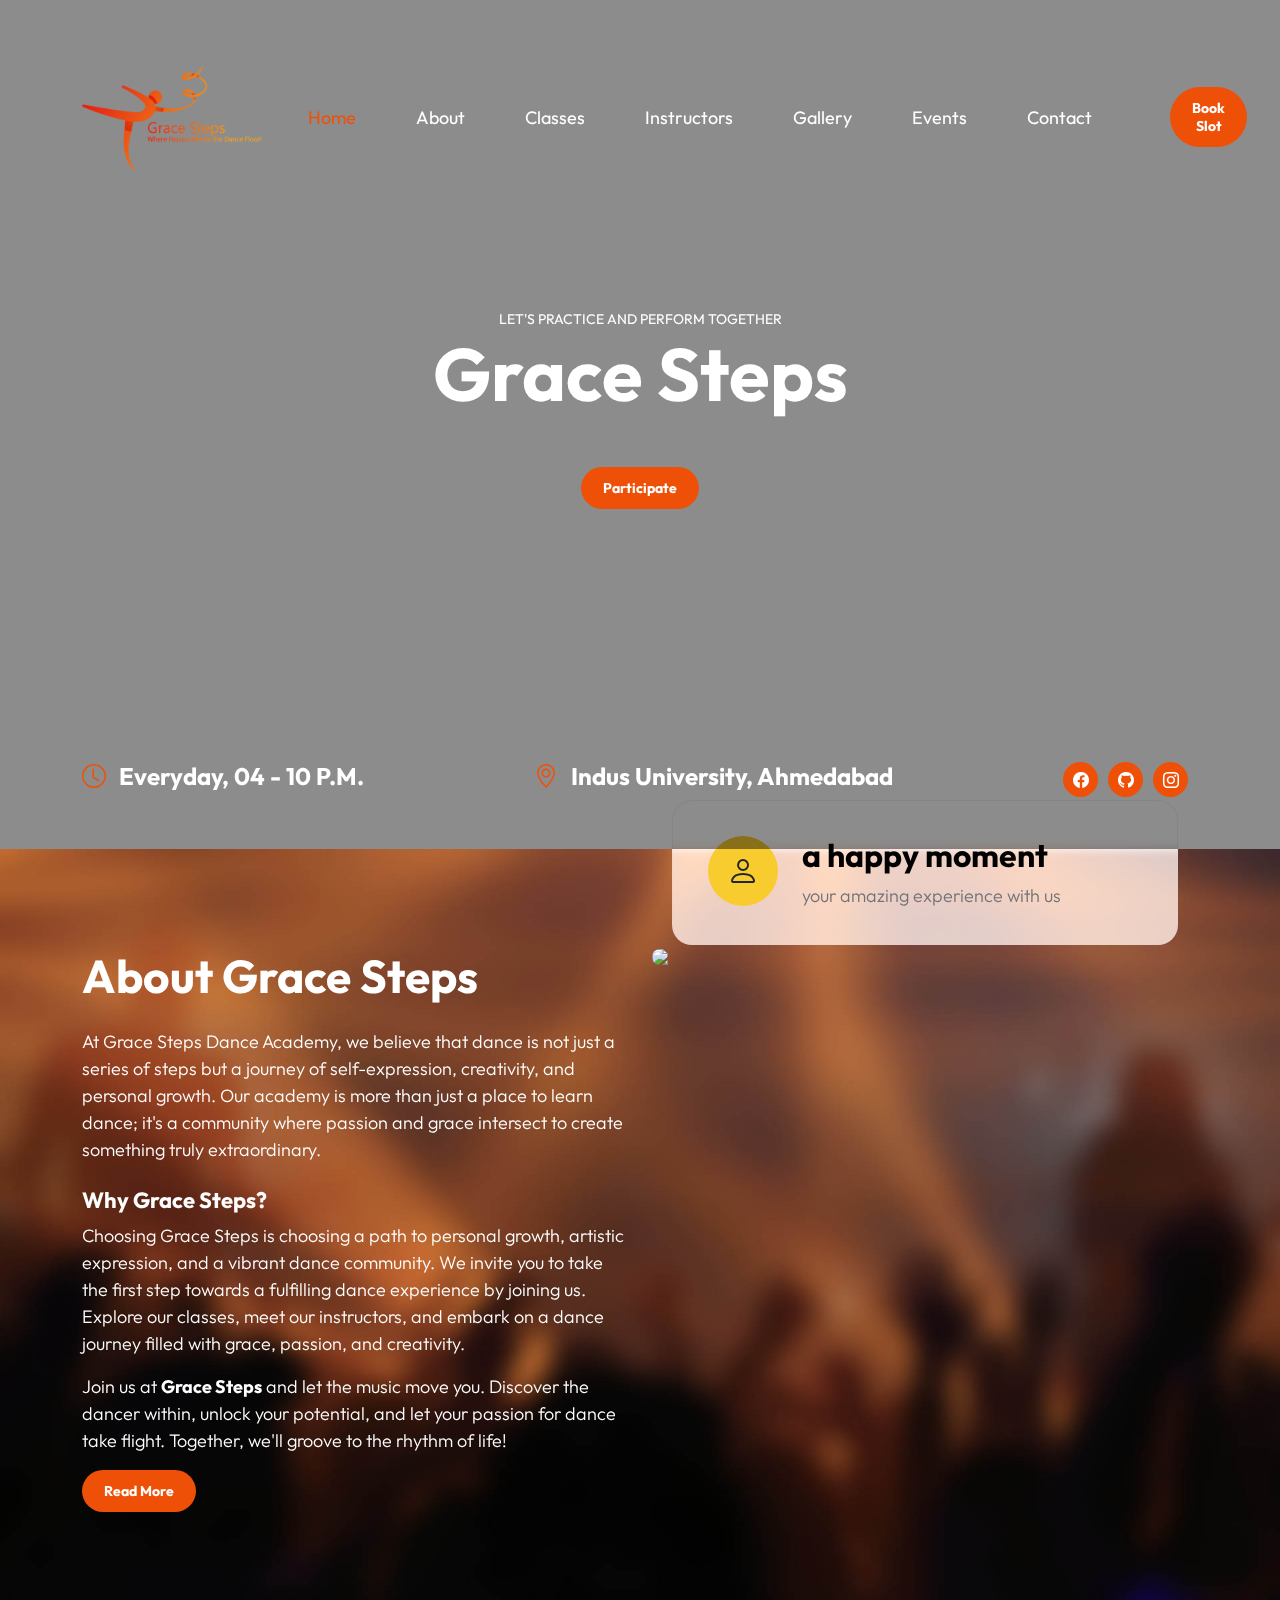
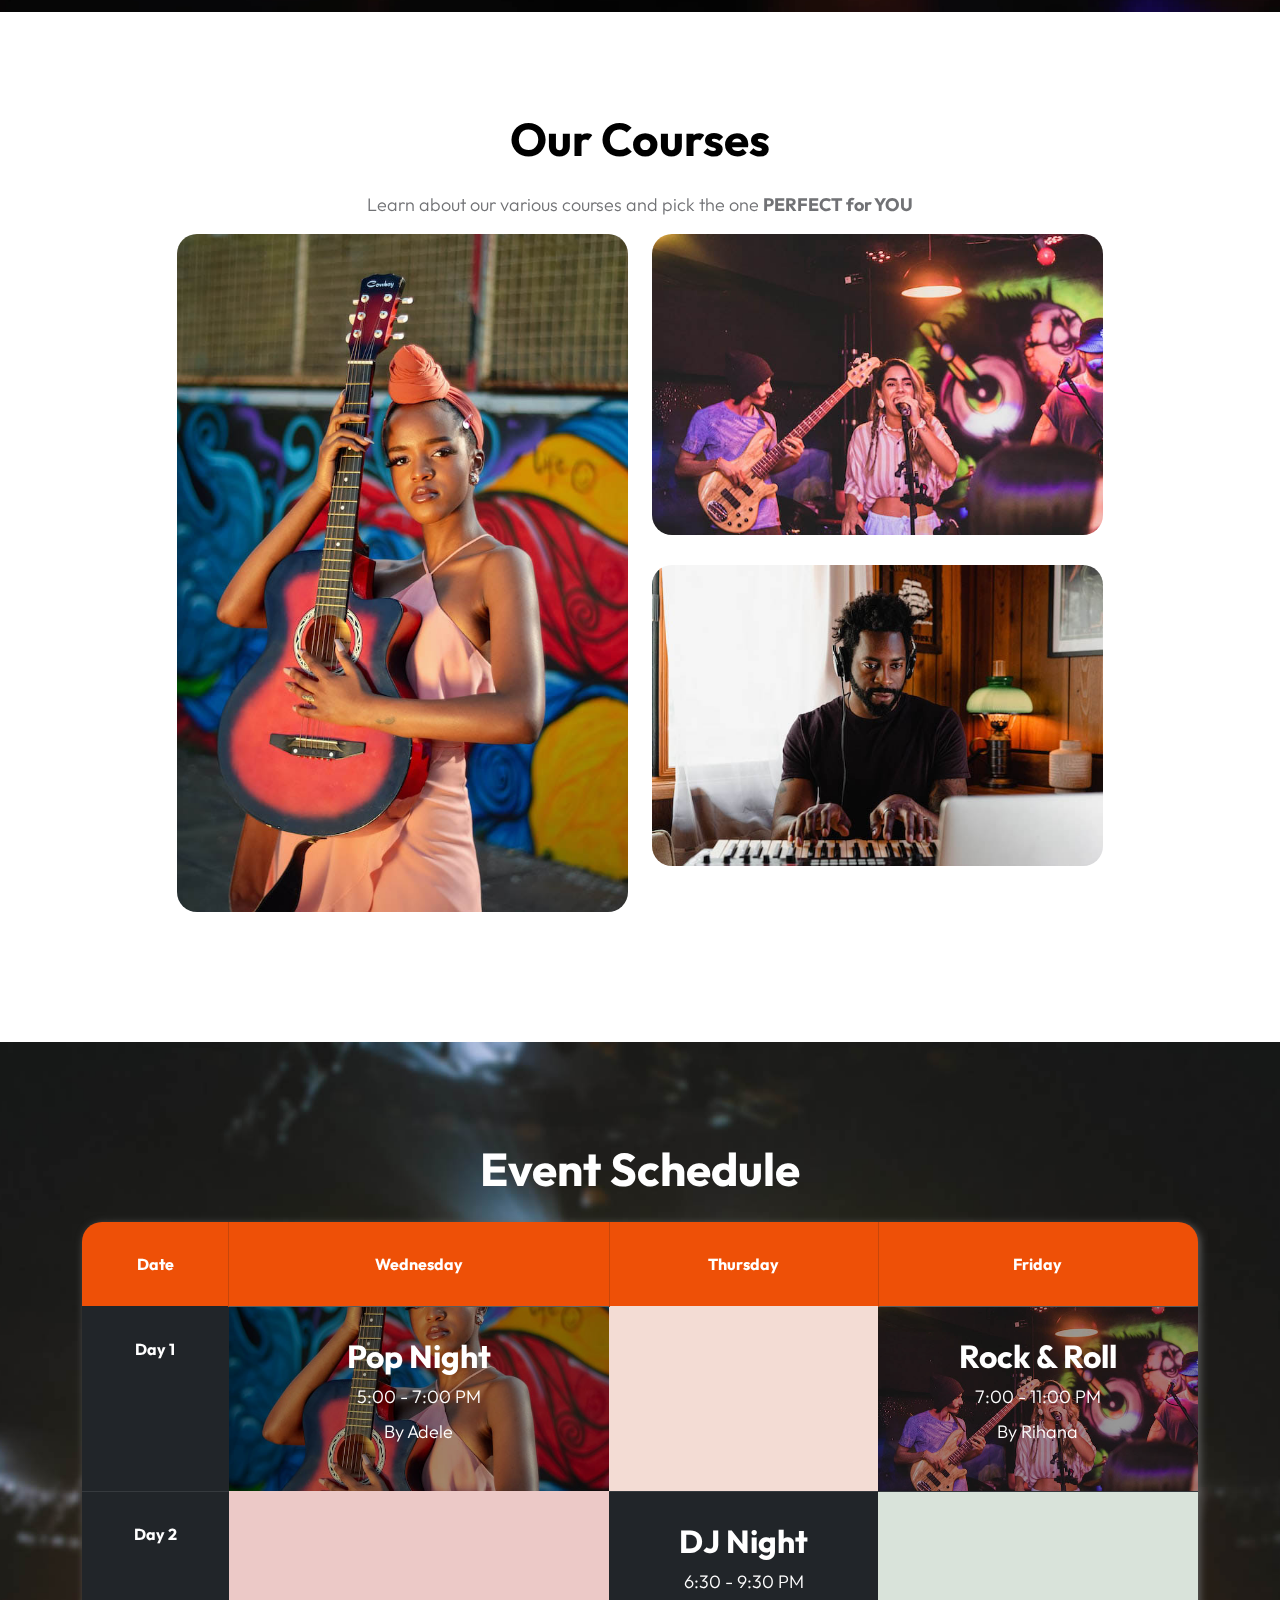
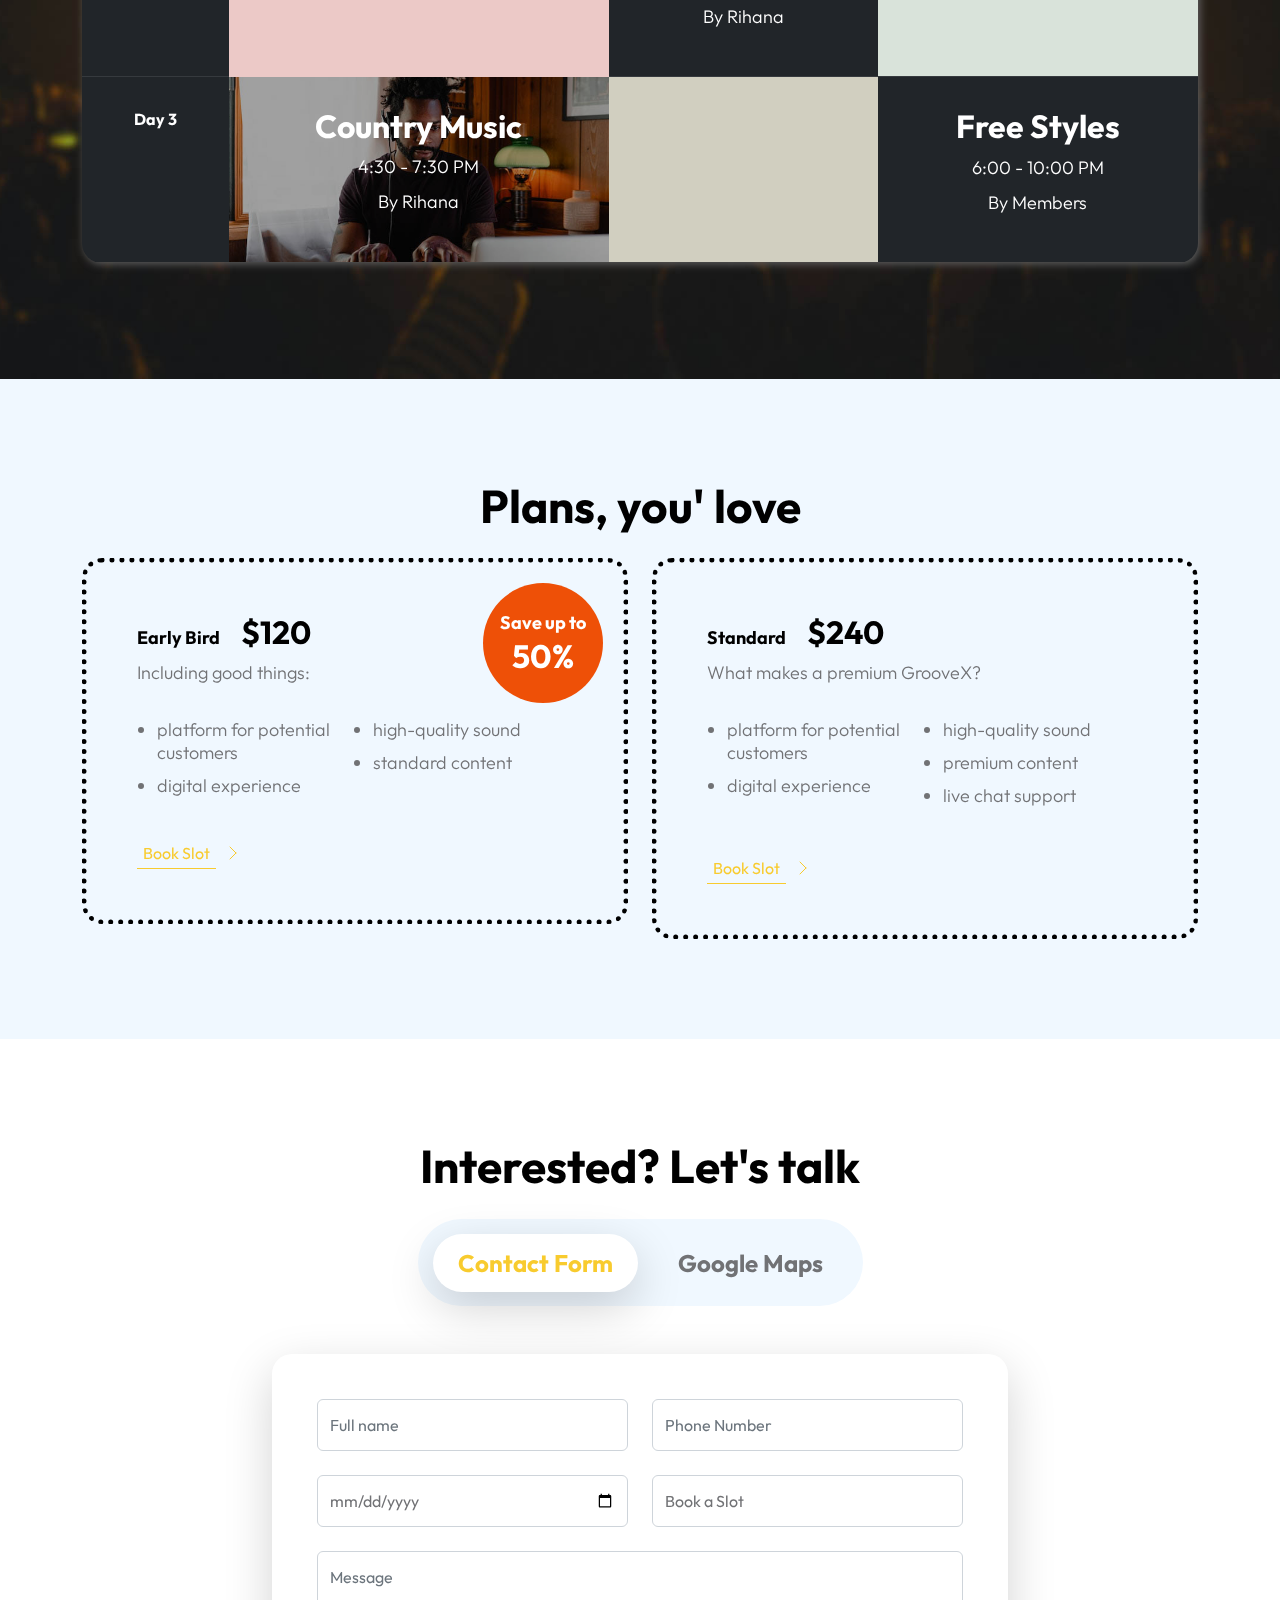
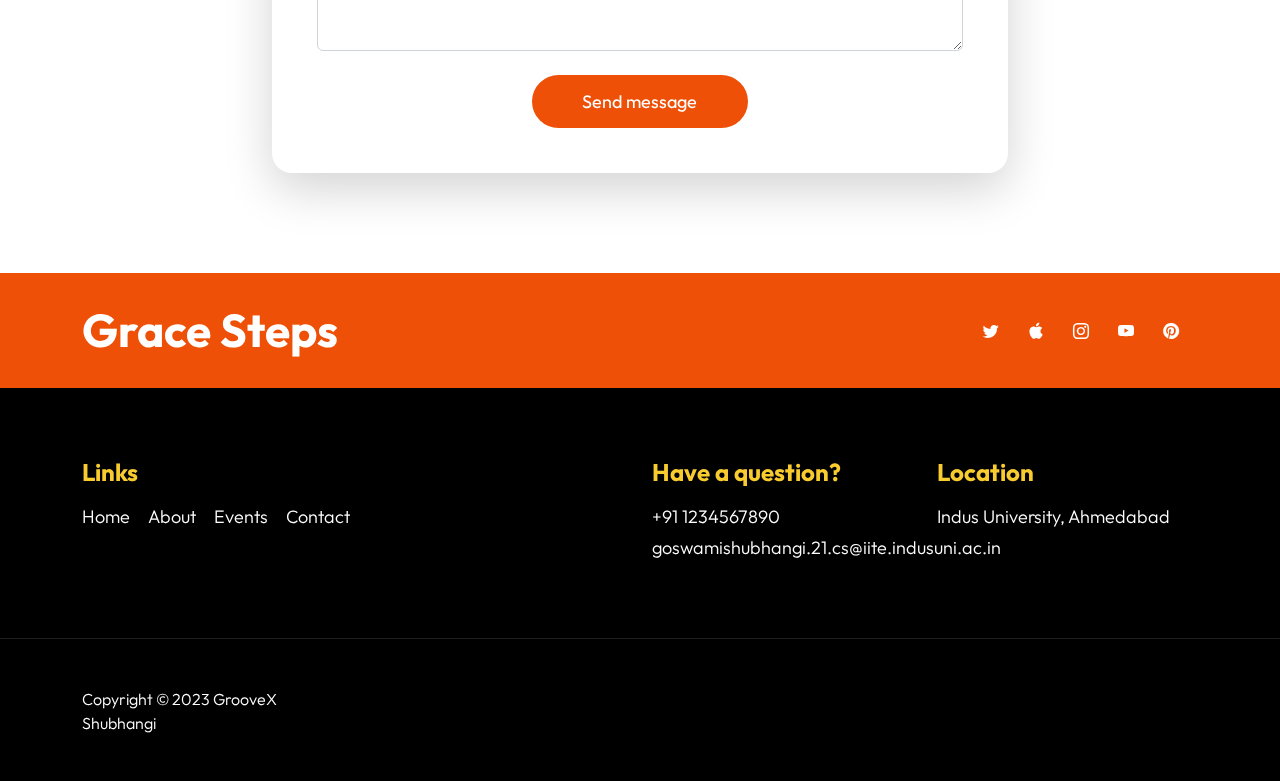
==== projects/dance/index.html @ 17f26731 "added pages" ====
<!DOCTYPE html>
<html lang="en">
  <head>
    <meta charset="utf-8" />
    <meta name="viewport" content="width=device-width, initial-scale=1" />
    <meta name="description" content="" />
    <meta name="author" content="" />

    <!-- Favicon -->
    <link href="images/favicon.ico" rel="icon">


    <title>Grace Steps</title>

    <!-- CSS FILES -->
    <link rel="preconnect" href="https://fonts.googleapis.com" />
    <link rel="preconnect" href="https://fonts.gstatic.com" crossorigin />
    <link
      href="https://fonts.googleapis.com/css2?family=Outfit:wght@100;200;400;700&display=swap"
      rel="stylesheet"/>
    <link href="css/bootstrap.min.css" rel="stylesheet" />
    <link href="css/bootstrap-icons.css" rel="stylesheet" />
    <link href="css/GraceSteps.css" rel="stylesheet" />
    <link href="css/GraceSteps-responsive.css" rel="stylesheet" />
    <link href="css/GraceSteps-animate.css" rel="stylesheet" />
  </head>

  <body>
    <main>
      <nav class="navbar navbar-expand-lg">
        <div class="container">
          <a class="navbar-brand" href="index.html">
            <img src="images/logo.png" width="180px" ="Logo" /></a>
          <a href="ticket.html" class="btn custom-btn d-lg-none ms-auto me-4">Book Slot</a>

          <button
            class="navbar-toggler"
            type="button"
            data-bs-toggle="collapse"
            data-bs-target="#navbarNav"
            aria-controls="navbarNav"
            aria-expanded="false"
            aria-label="Toggle navigation">
            <span class="navbar-toggler-icon"></span>
          </button>

          <div class="collapse navbar-collapse" id="navbarNav">
            <ul class="navbar-nav align-items-lg-center ms-auto me-lg-5">
              <li class="nav-item">
                <a class="nav-link click-scroll" href="index.html">Home</a>
              </li>

              <li class="nav-item">
                <a class="nav-link click-scroll" href="about.html">About</a>
              </li>

              <li class="nav-item">
                <a class="nav-link click-scroll" href="#section_3">Classes</a>
              </li>

              <li class="nav-item">
                <a class="nav-link click-scroll" href="#section_4">Instructors</a>
              </li>

              <li class="nav-item">
                <a class="nav-link click-scroll" href="#section_5">Gallery</a>
              </li>

              <li class="nav-item">
                <a class="nav-link click-scroll" href="#section_6">Events</a>
              </li>

              <li class="nav-item">
                <a class="nav-link click-scroll" href="#section_7">Contact</a>
              </li>
            </ul>

            <a href="ticket.html" class="btn custom-btn d-lg-block d-none">Book Slot</a>
          </div>
        </div>
      </nav>

      <section class="hero-section" id="section_1">
        <div class="section-overlay"></div>

        <div class="container d-flex justify-content-center align-items-center">
          <div class="row">
            <div class="col-12 mt-auto mb-5 text-center">
              <small>Let's Practice and Perform Together</small>
              <h1 class="text-white mb-5">Grace Steps</h1>
              <a class="btn custom-btn smoothscroll" href="#section_2">Participate</a>
            </div>

            <div
              class="col-lg-12 col-12 mt-auto d-flex flex-column flex-lg-row text-center">
              <div class="date-wrap">
                <h5 class="text-white">
                  <i class="custom-icon bi-clock me-2"></i>
                  Everyday, 04 - 10 P.M.
                </h5>
              </div>

              <div class="location-wrap mx-auto py-3 py-lg-0">
                <h5 class="text-white">
                  <i class="custom-icon bi-geo-alt me-2"></i>
                  Indus University, Ahmedabad
                </h5>
              </div>

              <!--<div class="social-share">
                <ul class="social-icon d-flex align-items-center justify-content-center">
                  <span class="text-white me-3">Share:</span>-->

                  <li class="social-icon-item">
                    <a href="#" class="social-icon-link">
                      <span class="bi-facebook"></span>
                    </a>
                  </li>

                  <li class="social-icon-item">
                    <a href="#" class="social-icon-link">
                      <span class="bi-github"></span>
                    </a>
                  </li>

                  <li class="social-icon-item">
                    <a href="#" class="social-icon-link">
                      <span class="bi-instagram"></span>
                    </a>
                  </li>
                </ul>
              </div>
            </div>
          </div>
        </div>
        class="video-wrap">
          <video autoplay="" loop="" muted="" class="custom-video" poster="">
            <source src="video/grace_steps.mp4" type="video/mp4" />Your browser does not support the video tag.
          </video>
        </div>
      </section>

      <section class="about-section section-padding" id="section_2">
        <div class="container">
          <div class="row">
            <div class="col-lg-6 col-12 mb-4 mb-lg-0 d-flex align-items-center">
              <div class="services-info">
                <h2 class="text-white mb-4">About Grace Steps</h2>

                <p class="text-white">
                  At Grace Steps Dance Academy, we believe that dance 
                  is not just a series of steps but a journey of 
                  self-expression, creativity, and personal growth. 
                  Our academy is more than just a place to learn dance; 
                  it's a community where passion and grace intersect to 
                  create something truly extraordinary.
                </p>

                <h6 class="text-white mt-4">Why Grace Steps?</h6>

                <p class="text-white">
                  Choosing Grace Steps is choosing a path to personal growth, 
                  artistic expression, and a vibrant dance community. We 
                  invite you to take the first step towards a fulfilling 
                  dance experience by joining us. Explore our classes, meet 
                  our instructors, and embark on a dance journey filled with 
                  grace, passion, and creativity.
                </p>
                <p class="text-white">
                  Join us at <b>Grace Steps</b> and let the music move you. Discover the
                  dancer within, unlock your potential, and let your passion for
                  dance take flight. Together, we'll groove to the rhythm of
                  life! 
                </p>
                <a class="btn custom-btn smoothscroll" href="about.html">Read More</a>
              </div>
            </div>
            <div class="col-lg-6 col-12">
              <div class="about-text-wrap">
                <img
                  src="images/about_us.jpg"
                  class="about-image img-fluid"/>

                <div class="about-text-info d-flex">
                  <div class="d-flex">
                    <i class="about-text-icon bi-person"></i>
                  </div>

                  <div class="ms-4">
                    <h3>a happy moment</h3>

                    <p class="mb-0">your amazing experience with us</p>
                  </div>
                </div>
              </div>
            </div>
          </div>
        </div>
      </section>
  
      <section class="artists-section section-padding" id="section_3">
        <div class="container">
          <div class="row justify-content-center">
            <div class="col-12 text-center">
              <h2 class="mb-4">Our Courses</h2>
              <p>Learn about our various courses and pick the one <b>PERFECT for YOU</b></p>
            </div>

            <div class="col-lg-5 col-12">
              <div class="artists-thumb">
                <div class="artists-image-wrap">
                  <img
                    src="images/artists/joecalih-UmTZqmMvQcw-unsplash.jpg"
                    class="artists-image img-fluid"
                  />
                </div>

                <div class="artists-hover">
                  <p>
                    <strong>Name:</strong>
                    Madona
                  </p>

                  <p>
                    <strong>Birthdate:</strong>
                    August 16, 1958
                  </p>

                  <p>
                    <strong>Music:</strong>
                    Pop, R&amp;B
                  </p>

                  <hr />

                  <p class="mb-0">
                    <strong>Youtube Channel:</strong>
                    <a href="#">Madona Official</a>
                  </p>
                </div>
              </div>
            </div>

            <div class="col-lg-5 col-12">
              <div class="artists-thumb">
                <div class="artists-image-wrap">
                  <img
                    src="images/artists/abstral-official-bdlMO9z5yco-unsplash.jpg"
                    class="artists-image img-fluid"
                  />
                </div>

                <div class="artists-hover">
                  <p>
                    <strong>Name:</strong>
                    Rihana
                  </p>

                  <p>
                    <strong>Birthdate:</strong>
                    Feb 20, 1988
                  </p>

                  <p>
                    <strong>Music:</strong>
                    Country
                  </p>

                  <hr />

                  <p class="mb-0">
                    <strong>Youtube Channel:</strong>
                    <a href="#">Rihana Official</a>
                  </p>
                </div>
              </div>

              <div class="artists-thumb">
                <img
                  src="images/artists/soundtrap-rAT6FJ6wltE-unsplash.jpg"
                  class="artists-image img-fluid"
                />

                <div class="artists-hover">
                  <p>
                    <strong>Name:</strong>
                    Bruno Bros
                  </p>

                  <p>
                    <strong>Birthdate:</strong>
                    October 8, 1985
                  </p>

                  <p>
                    <strong>Music:</strong>
                    Pop
                  </p>

                  <hr />

                  <p class="mb-0">
                    <strong>Youtube Channel:</strong>
                    <a href="#">Bruno Official</a>
                  </p>
                </div>
              </div>
            </div>
          </div>
        </div>
      </section>

      <section class="schedule-section section-padding" id="section_4">
        <div class="container">
          <div class="row">
            <div class="col-12 text-center">
              <h2 class="text-white mb-4">Event Schedule</h2>

              <div class="table-responsive">
                <table class="schedule-table table table-dark">
                  <thead>
                    <tr>
                      <th scope="col">Date</th>

                      <th scope="col">Wednesday</th>

                      <th scope="col">Thursday</th>

                      <th scope="col">Friday</th>
                    </tr>
                  </thead>

                  <tbody>
                    <tr>
                      <th scope="row">Day 1</th>

                      <td
                        class="table-background-image-wrap pop-background-image"
                      >
                        <h3>Pop Night</h3>

                        <p class="mb-2">5:00 - 7:00 PM</p>

                        <p>By Adele</p>

                        <div class="section-overlay"></div>
                      </td>

                      <td style="background-color: #f3dcd4"></td>

                      <td
                        class="table-background-image-wrap rock-background-image"
                      >
                        <h3>Rock & Roll</h3>

                        <p class="mb-2">7:00 - 11:00 PM</p>

                        <p>By Rihana</p>

                        <div class="section-overlay"></div>
                      </td>
                    </tr>

                    <tr>
                      <th scope="row">Day 2</th>

                      <td style="background-color: #ecc9c7"></td>

                      <td>
                        <h3>DJ Night</h3>

                        <p class="mb-2">6:30 - 9:30 PM</p>

                        <p>By Rihana</p>
                      </td>

                      <td style="background-color: #d9e3da"></td>
                    </tr>

                    <tr>
                      <th scope="row">Day 3</th>

                      <td
                        class="table-background-image-wrap country-background-image"
                      >
                        <h3>Country Music</h3>

                        <p class="mb-2">4:30 - 7:30 PM</p>

                        <p>By Rihana</p>

                        <div class="section-overlay"></div>
                      </td>

                      <td style="background-color: #d1cfc0"></td>

                      <td>
                        <h3>Free Styles</h3>

                        <p class="mb-2">6:00 - 10:00 PM</p>

                        <p>By Members</p>
                      </td>
                    </tr>
                  </tbody>
                </table>
              </div>
            </div>
          </div>
        </div>
      </section>

      <section
        class="pricing-section section-padding section-bg"
        id="section_5"
      >
        <div class="container">
          <div class="row">
            <div class="col-lg-8 col-12 mx-auto">
              <h2 class="text-center mb-4">Plans, you' love</h2>
            </div>

            <div class="col-lg-6 col-12">
              <div class="pricing-thumb">
                <div class="d-flex">
                  <div>
                    <h3><small>Early Bird</small> $120</h3>

                    <p>Including good things:</p>
                  </div>

                  <p class="pricing-tag ms-auto">Save up to <span>50%</span></p>
                </div>

                <ul class="pricing-list mt-3">
                  <li class="pricing-list-item">
                    platform for potential customers
                  </li>

                  <li class="pricing-list-item">digital experience</li>

                  <li class="pricing-list-item">high-quality sound</li>

                  <li class="pricing-list-item">standard content</li>
                </ul>

                <a
                  class="link-fx-1 color-contrast-higher mt-4"
                  href="ticket.html"
                >
                  <span>Book Slot</span>
                  <svg class="icon" viewBox="0 0 32 32" aria-hidden="true">
                    <g
                      fill="none"
                      stroke="currentColor"
                      stroke-linecap="round"
                      stroke-linejoin="round"
                    >
                      <circle cx="16" cy="16" r="15.5"></circle>
                      <line x1="10" y1="18" x2="16" y2="12"></line>
                      <line x1="16" y1="12" x2="22" y2="18"></line>
                    </g>
                  </svg>
                </a>
              </div>
            </div>

            <div class="col-lg-6 col-12 mt-4 mt-lg-0">
              <div class="pricing-thumb">
                <div class="d-flex">
                  <div>
                    <h3><small>Standard</small> $240</h3>

                    <p>What makes a premium GrooveX?</p>
                  </div>
                </div>

                <ul class="pricing-list mt-3">
                  <li class="pricing-list-item">
                    platform for potential customers
                  </li>

                  <li class="pricing-list-item">digital experience</li>

                  <li class="pricing-list-item">high-quality sound</li>

                  <li class="pricing-list-item">premium content</li>

                  <li class="pricing-list-item">live chat support</li>
                </ul>

                <a
                  class="link-fx-1 color-contrast-higher mt-4"
                  href="ticket.html"
                >
                  <span>Book Slot</span>
                  <svg class="icon" viewBox="0 0 32 32" aria-hidden="true">
                    <g
                      fill="none"
                      stroke="currentColor"
                      stroke-linecap="round"
                      stroke-linejoin="round"
                    >
                      <circle cx="16" cy="16" r="15.5"></circle>
                      <line x1="10" y1="18" x2="16" y2="12"></line>
                      <line x1="16" y1="12" x2="22" y2="18"></line>
                    </g>
                  </svg>
                </a>
              </div>
            </div>
          </div>
        </div>
      </section>

      <section class="contact-section section-padding" id="section_6">
        <div class="container">
          <div class="row">
            <div class="col-lg-8 col-12 mx-auto">
              <h2 class="text-center mb-4">Interested? Let's talk</h2>

              <nav class="d-flex justify-content-center">
                <div
                  class="nav nav-tabs align-items-baseline justify-content-center"
                  id="nav-tab"
                  role="tablist"
                >
                  <button
                    class="nav-link active"
                    id="nav-ContactForm-tab"
                    data-bs-toggle="tab"
                    data-bs-target="#nav-ContactForm"
                    type="button"
                    role="tab"
                    aria-controls="nav-ContactForm"
                    aria-selected="false"
                  >
                    <h5>Contact Form</h5>
                  </button>

                  <button
                    class="nav-link"
                    id="nav-ContactMap-tab"
                    data-bs-toggle="tab"
                    data-bs-target="#nav-ContactMap"
                    type="button"
                    role="tab"
                    aria-controls="nav-ContactMap"
                    aria-selected="false"
                  >
                    <h5>Google Maps</h5>
                  </button>
                </div>
              </nav>

              <div class="tab-content shadow-lg mt-5" id="nav-tabContent">
                <div
                  class="tab-pane fade show active"
                  id="nav-ContactForm"
                  role="tabpanel"
                  aria-labelledby="nav-ContactForm-tab"
                >
                  <form
                    class="custom-form contact-form mb-5 mb-lg-0"
                    action="https://forms.un-static.com/forms/fa1890ef80dcfeaf94ba351dc2debb56de222eab"
                    method="post"
                    role="form"
                  >
                    <div class="contact-form-body">
                      <div class="row">
                        <div class="col-lg-6 col-md-6 col-12">
                          <input
                            type="text"
                            name="Name"
                            id="Name"
                            class="form-control"
                            placeholder="Full name"
                            required
                          />
                        </div>

                        <div class="col-lg-6 col-md-6 col-12">
                          <input
                            type="text"
                            name="Phone-Number"
                            id="Phone-Number"
                            class="form-control"
                            placeholder="Phone Number"
                            required
                          />
                        </div>
                      </div>

                      <div class="row">
                        <div class="col-lg-6 col-md-6 col-12">
                          <input
                            type="date"
                            name="Date"
                            id="Date"
                            class="form-control"
                            placeholder="Date"
                            required
                          />
                        </div>

                        <div class="col-lg-6 col-md-6 col-12">
                          <select
                            class="form-control"
                            name="Time"
                            placeholder="Book a Slot"
                          >
                            <option>Book a Slot</option>
                            <option>04:00 P.M.</option>
                            <option>05:45 P.M.</option>
                            <option>07:30 P.M.</option>
                            <option>09:15 P.M.</option>
                          </select>
                        </div>
                      </div>

                      <textarea
                        name="Message"
                        rows="3"
                        class="form-control"
                        id="Message"
                        placeholder="Message"
                      ></textarea>

                      <div class="col-lg-4 col-md-10 col-8 mx-auto">
                        <button type="submit" class="form-control">
                          Send message
                        </button>
                      </div>
                    </div>
                  </form>
                </div>

                <div
                  class="tab-pane fade"
                  id="nav-ContactMap"
                  role="tabpanel"
                  aria-labelledby="nav-ContactMap-tab"
                >
                  <iframe
                    class="google-map"
                    src="https://www.google.com/maps/embed?pb=!1m18!1m12!1m3!1d3670.900312862567!2d72.43715247505331!3d23.064116014776978!2m3!1f0!2f0!3f0!3m2!1i1024!2i768!4f13.1!3m3!1m2!1s0x395e9c1732514939%3A0xefe384ba0a79209c!2sIndus%20University!5e0!3m2!1sen!2sin!4v1696218415299!5m2!1sen!2sin"
                    width="100%"
                    height="450"
                    style="border: 0"
                    allowfullscreen=""
                    loading="lazy"
                    referrerpolicy="no-referrer-when-downgrade"
                  ></iframe>
                </div>
              </div>
            </div>
          </div>
        </div>
      </section>
    </main>

    <footer class="site-footer">
      <div class="site-footer-top">
        <div class="container">
          <div class="row">
            <div class="col-lg-6 col-12">
              <h2 class="text-white mb-lg-0">Grace Steps</h2>
            </div>

            <div
              class="col-lg-6 col-12 d-flex justify-content-lg-end align-items-center"
            >
              <ul class="social-icon d-flex justify-content-lg-end">
                <li class="social-icon-item">
                  <a href="#" class="social-icon-link">
                    <span class="bi-twitter"></span>
                  </a>
                </li>

                <li class="social-icon-item">
                  <a href="#" class="social-icon-link">
                    <span class="bi-apple"></span>
                  </a>
                </li>

                <li class="social-icon-item">
                  <a href="#" class="social-icon-link">
                    <span class="bi-instagram"></span>
                  </a>
                </li>

                <li class="social-icon-item">
                  <a href="#" class="social-icon-link">
                    <span class="bi-youtube"></span>
                  </a>
                </li>

                <li class="social-icon-item">
                  <a href="#" class="social-icon-link">
                    <span class="bi-pinterest"></span>
                  </a>
                </li>
              </ul>
            </div>
          </div>
        </div>
      </div>

      <div class="container">
        <div class="row">
          <div class="col-lg-6 col-12 mb-4 pb-2">
            <h5 class="site-footer-title mb-3">Links</h5>

            <ul class="site-footer-links">
              <li class="site-footer-link-item">
                <a href="index.html" class="site-footer-link">Home</a>
              </li>

              <li class="site-footer-link-item">
                <a href="about.html" class="site-footer-link">About</a>
              </li>

              <li class="site-footer-link-item">
                <a href="events.html" class="site-footer-link">Events</a>
              </li>

              <!--<li class="site-footer-link-item">
                <a href="#" class="site-footer-link">Schedule</a>
              </li>

              <li class="site-footer-link-item">
                <a href="#" class="site-footer-link">Pricing</a>
              </li>-->

              <li class="site-footer-link-item">
                <a href="contact.html" class="site-footer-link">Contact</a>
              </li>
            </ul>
          </div>

          <div class="col-lg-3 col-md-6 col-12 mb-4 mb-lg-0">
            <h5 class="site-footer-title mb-3">Have a question?</h5>

            <p class="text-white d-flex mb-1">
              <a href="tel: +91 1234567890" class="site-footer-link">
                +91 1234567890
              </a>
            </p>

            <p class="text-white d-flex">
              <a href="mailto:goswamishubhangi.21.cs@iite.indusuni.ac.in" class="site-footer-link">
                goswamishubhangi.21.cs@iite.indusuni.ac.in
              </a>
            </p>
          </div>

          <div class="col-lg-3 col-md-6 col-11 mb-4 mb-lg-0 mb-md-0">
            <h5 class="site-footer-title mb-3">Location</h5>

            <p class="text-white d-flex mt-3 mb-2">
              Indus University, Ahmedabad</p>
          </div>
        </div>
      </div>

      <div class="site-footer-bottom">
        <div class="container">
          <div class="row">
            <div class="col-lg-3 col-12 mt-5">
              <p class="copyright-text">Copyright © 2023 GrooveX Shubhangi</p>
            </div>
          </div>
        </div>
      </div>
    </footer>
    <!-- JAVASCRIPT FILES -->
    <script src="js/jquery.min.js"></script>
    <script src="js/bootstrap.min.js"></script>
    <script src="js/jquery.sticky.js"></script>
    <script src="js/click-scroll.js"></script>
    <script src="js/custom.js"></script>
  </body>
</html>
---- projects/dance/css/GraceSteps.css ----
:root {
  --white-color: #ffffff;
  --primary-color: #F8CB2E;
  --secondary-color: #EE5007;
  --section-bg-color: #f0f8ff;
  --custom-btn-bg-color: #EE5007;
  --custom-btn-bg-hover-color: #c01f27;
  --dark-color: #000000;
  --p-color: #717275;
  --border-color: #7fffd4;
  --link-hover-color: #B22727;

  --body-font-family: 'Outfit', sans-serif;

  --h1-font-size: 74px;
  --h2-font-size: 46px;
  --h3-font-size: 32px;
  --h4-font-size: 28px;
  --h5-font-size: 24px;
  --h6-font-size: 22px;
  --p-font-size: 18px;
  --btn-font-size: 14px;
  --copyright-font-size: 16px;

  --border-radius-large: 100px;
  --border-radius-medium: 20px;
  --border-radius-small: 10px;

  --font-weight-light: 300;
  --font-weight-normal: 400;
  --font-weight-bold: 700;
}

body {
  background-color: var(--white-color);
  font-family: var(--body-font-family);
}


/*---------------------------------------
  TYPOGRAPHY               
-----------------------------------------*/

h2,
h3,
h4,
h5,
h6 {
  color: var(--dark-color);
}

h1,
h2,
h3,
h4,
h5,
h6 {
  font-weight: var(--font-weight-bold);
}

h1 {
  font-size: var(--h1-font-size);
}

h2 {
  font-size: var(--h2-font-size);
}

h3 {
  font-size: var(--h3-font-size);
}

h4 {
  font-size: var(--h4-font-size);
}

h5 {
  font-size: var(--h5-font-size);
}

h6 {
  font-size: var(--h6-font-size);
}

p {
  color: var(--p-color);
  font-size: var(--p-font-size);
  font-weight: var(--font-weight-light);
}

ul li {
  color: var(--p-color);
  font-size: var(--p-font-size);
  font-weight: var(--font-weight-light);
}

a,
button {
  touch-action: manipulation;
  transition: all 0.3s;
}

a {
  display: inline-block;
  color: var(--primary-color);
  text-decoration: none;
}

a:hover {
  color: var(--link-hover-color);
}

b,
strong {
  font-weight: var(--font-weight-bold);
}

.link-fx-1 {
  color: var(--white-color);
  position: relative;
  display: inline-flex;
  align-items: center;
  height: 32px;
  padding: 0 6px;
  text-decoration: none;
  -webkit-font-smoothing: antialiased;
  -moz-osx-font-smoothing: grayscale;
}

.link-fx-1:hover {
  color: var(--link-hover-color);
}

.link-fx-1:hover::before {
  transform: translateX(17px) scaleX(0);
  transition: transform .2s;
}

.link-fx-1:hover .icon circle {
  stroke-dashoffset: 200;
  transition: stroke-dashoffset .2s .1s;
}

.link-fx-1:hover .icon line {
  transform: rotate(-180deg);
}

.link-fx-1:hover .icon line:last-child {
  transform: rotate(180deg);
}

.link-fx-1::before {
  content: "";
  position: absolute;
  bottom: 0;
  left: 0;
  width: 100%;
  height: 1px;
  background-color: currentColor;
  transform-origin: right center;
  transition: transform .2s .1s;
}

.link-fx-1 .icon {
  position: absolute;
  right: 0;
  bottom: 0;
  transform: translateX(100%) rotate(90deg);
  font-size: 32px;
}

.icon {
  --size: 1em;
  height: var(--size);
  width: var(--size);
  display: inline-block;
  color: inherit;
  fill: currentColor;
  line-height: 1;
  flex-shrink: 0;
  max-width: initial;
}

.link-fx-1 .icon circle {
  stroke-dasharray: 100;
  stroke-dashoffset: 100;
  transition: stroke-dashoffset .2s;
}

.link-fx-1 .icon line {
  transition: transform .4s;
  transform-origin: 13px 15px;
}

.link-fx-1 .icon line:last-child {
  transform-origin: 19px 15px;
}


/*---------------------------------------
  SECTION               
-----------------------------------------*/
.section-padding {
  padding-top: 100px;
  padding-bottom: 100px;
}

.section-bg {
  background-color: var(--section-bg-color);
}

.section-overlay {
  background-color: var(--dark-color);
  position: absolute;
  top: 0;
  left: 0;
  pointer-events: none;
  width: 100%;
  height: 100%;
  opacity: 0.35;
}

.section-overlay+.container {
  position: relative;
}

.tab-content {
  background-color: var(--white-color);
  border-radius: var(--border-radius-medium);
  padding: 45px;
}

.nav-tabs {
  background-color: var(--section-bg-color);
  border-radius: var(--border-radius-large);
  border-bottom: 0;
  padding: 15px;
}

.nav-tabs .nav-link {
  border-radius: var(--border-radius-large);
  border: 0;
  padding: 15px 25px;
  transition: all 0.3s;
}

.nav-tabs .nav-link:first-child {
  margin-right: 15px;
}

.nav-tabs .nav-item.show .nav-link,
.nav-tabs .nav-link.active,
.nav-tabs .nav-link:focus,
.nav-tabs .nav-link:hover {
  background: var(--white-color);
  box-shadow: 0 1rem 3rem rgba(0, 0, 0, .175);
  color: var(--primary-color);
}

.nav-tabs h5 {
  color: var(--p-color);
  margin-bottom: 0;
}

.nav-tabs .nav-link.active h5,
.nav-tabs .nav-link:focus h5,
.nav-tabs .nav-link:hover h5 {
  color: var(--primary-color);
}


/*---------------------------------------
  CUSTOM ICON COLOR               
-----------------------------------------*/
.custom-icon {
  color: var(--secondary-color);
}


/*---------------------------------------
  CUSTOM BUTTON               
-----------------------------------------*/
.custom-btn {
  background: var(--custom-btn-bg-color);
  border: 2px solid transparent;
  border-radius: var(--border-radius-large);
  color: var(--white-color);
  font-size: var(--btn-font-size);
  font-weight: var(--font-weight-bold);
  line-height: normal;
  transition: all 0.3s;
  padding: 10px 20px;
}

.custom-btn:hover {
  background: var(--custom-btn-bg-hover-color);
  color: var(--white-color);
}

.custom-border-btn {
  background: transparent;
  border: 2px solid var(--custom-btn-bg-color);
  color: var(--custom-btn-bg-color);
}

.navbar-expand-lg .navbar-nav .nav-link.custom-btn:hover,
.custom-border-btn:hover {
  background: var(--custom-btn-bg-hover-color);
  border-color: transparent;
  color: var(--white-color);
}

.custom-btn-bg-white {
  border-color: var(--white-color);
  color: var(--white-color);
}


/*---------------------------------------
  VIDEO              
-----------------------------------------*/
.video-wrap {
  z-index: -100;
}

.custom-video {
  position: absolute;
  top: 0;
  left: 0;
  object-fit: cover;
  width: 100%;
  height: 100%;
}


/*---------------------------------------
  SITE HEADER              
-----------------------------------------*/
.site-header {
  background-color: var(--primary-color);
  padding-top: 12px;
  padding-bottom: 12px;
}


/*---------------------------------------
  NAVIGATION              
-----------------------------------------*/
.sticky-wrapper {
  position: absolute;
  top: 0;
  right: 0;
  left: 0;
  margin-top: 51px;
}

.sticky-wrapper.is-sticky .navbar {
  background-color: var(--dark-color);
}

.navbar {
  background: transparent;
  z-index: 9;
}

.navbar-brand,
.navbar-brand:hover {
  color: var(--white-color);
  font-size: var(--h5-font-size);
  font-weight: var(--font-weight-bold);
}

.navbar-expand-lg .navbar-nav .nav-link {
  border-radius: var(--border-radius-large);
  margin: 10px;
  padding: 10px 20px;
}

.navbar-nav .nav-link {
  display: inline-block;
  color: var(--white-color);
  font-size: var(--p-font-size);
  font-weight: var(--font-weight-normal);
  position: relative;
  padding-top: 15px;
  padding-bottom: 15px;
}

.navbar-nav .nav-link.active,
.navbar-nav .nav-link:hover {
  color: var(--secondary-color);
}

.navbar-toggler {
  border: 0;
  padding: 0;
  cursor: pointer;
  margin: 0;
  width: 30px;
  height: 35px;
  outline: none;
}

.navbar-toggler:focus {
  outline: none;
  box-shadow: none;
}

.navbar-toggler[aria-expanded="true"] .navbar-toggler-icon {
  background: transparent;
}

.navbar-toggler[aria-expanded="true"] .navbar-toggler-icon:before,
.navbar-toggler[aria-expanded="true"] .navbar-toggler-icon:after {
  transition: top 300ms 50ms ease, -webkit-transform 300ms 350ms ease;
  transition: top 300ms 50ms ease, transform 300ms 350ms ease;
  transition: top 300ms 50ms ease, transform 300ms 350ms ease, -webkit-transform 300ms 350ms ease;
  top: 0;
}

.navbar-toggler[aria-expanded="true"] .navbar-toggler-icon:before {
  transform: rotate(45deg);
}

.navbar-toggler[aria-expanded="true"] .navbar-toggler-icon:after {
  transform: rotate(-45deg);
}

.navbar-toggler .navbar-toggler-icon {
  background: var(--white-color);
  transition: background 10ms 300ms ease;
  display: block;
  width: 30px;
  height: 2px;
  position: relative;
}

.navbar-toggler .navbar-toggler-icon:before,
.navbar-toggler .navbar-toggler-icon:after {
  transition: top 300ms 350ms ease, -webkit-transform 300ms 50ms ease;
  transition: top 300ms 350ms ease, transform 300ms 50ms ease;
  transition: top 300ms 350ms ease, transform 300ms 50ms ease, -webkit-transform 300ms 50ms ease;
  position: absolute;
  right: 0;
  left: 0;
  background: var(--white-color);
  width: 30px;
  height: 2px;
  content: '';
}

.navbar-toggler .navbar-toggler-icon::before {
  top: -8px;
}

.navbar-toggler .navbar-toggler-icon::after {
  top: 8px;
}


/*---------------------------------------
  HERO        
-----------------------------------------*/
.hero-section {
  position: relative;
  overflow: hidden;
  padding-top: 100px;
  height: calc(100vh - 51px);
}

.hero-section small {
  color: var(--white-color);
  text-transform: uppercase;
}

.hero-section .section-overlay {
  z-index: 2;
  opacity: 0.45;
}

.hero-section .container {
  position: relative;
  z-index: 2;
  height: 100%;
  padding-bottom: 50px;
}

.hero-section .container .row {
  height: 100%;
}


/*---------------------------------------
  ABOUT              
-----------------------------------------*/
.about-section {
  background-image: url('../images/edward-unsplash-blur.jpg');
  background-color: #704010;
  background-repeat: no-repeat;
  background-size: cover;
  position: relative;
}

.about-image {
  border-radius: var(--border-radius-medium);
  display: block;
}

.about-text-wrap {
  position: relative;
}

.about-text-icon {
  background: var(--primary-color);
  border-radius: 100%;
  font-size: var(--h3-font-size);
  width: 70px;
  height: 70px;
  line-height: 70px;
  text-align: center;
}

.about-text-info {
  backdrop-filter: blur(5px) saturate(180%);
  -webkit-backdrop-filter: blur(5px) saturate(180%);
  background-color: rgba(255, 255, 255, 0.75);
  border-radius: var(--border-radius-medium);
  border: 1px solid rgba(209, 213, 219, 0.3);
  position: absolute;
  bottom: 0;
  right: 0;
  left: 0;
  margin: 20px;
  padding: 35px;
}


/*---------------------------------------
  TICKET               
-----------------------------------------*/
.ticket-section {
  background-image: url('../images/nicholas-green-unsplash-blur.jpg');
  background-repeat: no-repeat;
  background-size: cover;
  position: relative;
  padding-top: 130px;
}

.ticket-form {
  background: var(--white-color);
  border-radius: var(--border-radius-medium);
  padding: 50px;
}

.ticket-form .form-check {
  position: relative;
  min-height: 52px;
  padding-left: 35px;
}

.ticket-form .form-check .form-check-label {
  display: block;
  position: absolute;
  top: 50%;
  left: 50%;
  transform: translate(-50%, -50%);
  margin-top: 12px;
  margin-left: 35px;
  width: 100%;
  height: 100%;
}


/*---------------------------------------
  ARTISTS              
-----------------------------------------*/
.artists-thumb {
  position: relative;
  overflow: hidden;
  margin-bottom: 30px;
}

.artists-image {
  border-radius: var(--border-radius-medium);
  display: block;
  width: 100%;
}

.artists-thumb:hover .artists-hover {
  transform: translateY(0);
  opacity: 1;
}

.artists-hover {
  background-color: var(--primary-color);
  background-color: rgba(248, 203, 46, 0.75);
  border-radius: var(--border-radius-medium);
  backdrop-filter: blur(5px) saturate(180%);
  -webkit-backdrop-filter: blur(5px) saturate(180%);
  margin: 20px;
  padding: 35px;
  transition: all 0.5s ease;
  transform: translateY(100%);
  position: absolute;
  bottom: 0;
  right: 0;
  left: 0;
  opacity: 0;
}

.artists-hover p strong {
  color: var(--white-color);
  display: inline-block;
  min-width: 180px;
  margin-right: 20px;
}

.artists-hover p a {
  color: var(--secondary-color);
}

.artists-hover p a:hover {
  color: var(--white-color);
}

.artists-hover hr {
  margin: 1.5rem 0;
}


/*---------------------------------------
  SCHEDULE              
-----------------------------------------*/
.schedule-section {
  background-image: url('../images/nainoa-shizuru-unsplash-blur.jpg');
  background-color: #242424;
  background-repeat: no-repeat;
  background-position: center;
  background-size: cover;
}

.table-responsive {
  filter: drop-shadow(2px 2px 4px #606060);
}

.schedule-table {
  border-radius: var(--border-radius-medium);
  position: relative;
  overflow: hidden;
}

.schedule-table .bg-warning {
  background: #f0a5a5 !important;
}

.schedule-table thead th {
  background-color: var(--secondary-color);
}

.schedule-table th,
.schedule-table tr,
.schedule-table td {
  border-bottom-color: #363a3e;
  padding: 30px;
}

.schedule-table tr:last-child th,
.schedule-table tr:last-child td {
  border-bottom-color: transparent;
}

.schedule-table thead th {
  border-right: 1px solid #c7460a;
  border-bottom-color: transparent;
}

.schedule-table th+td {
  border-bottom: 0;
}

.schedule-table thead th:last-child {
  border-right-color: transparent;
}

.schedule-table .pop-background-image {
  background-image: url('../images/artists/joecalih-UmTZqmMvQcw-unsplash.jpg');
}

.schedule-table .rock-background-image {
  background-image: url('../images/artists/abstral-official-bdlMO9z5yco-unsplash.jpg');
}

.schedule-table .country-background-image {
  background-image: url('../images/artists/soundtrap-rAT6FJ6wltE-unsplash.jpg');
}

.table-background-image-wrap {
  background-repeat: no-repeat;
  background-position: center;
  background-size: cover;
  box-shadow: none;
  position: relative;
}

.schedule-table h3,
.schedule-table p {
  color: var(--white-color);
  position: relative;
  z-index: 2;
}


/*---------------------------------------
  PRICING              
-----------------------------------------*/
.pricing-thumb {
  border: 5px dotted var(--dark-color);
  border-radius: var(--border-radius-medium);
  position: relative;
  padding: 50px;
}

.pricing-thumb h3 small {
  display: inline-block;
  font-size: var(--p-font-size);
  margin-right: 15px;
}

.pricing-list {
  column-count: 2;
  padding-left: 20px;
}

.pricing-list-item {
  line-height: normal;
  margin-right: 10px;
  margin-bottom: 10px;
}

.pricing-tag {
  background-color: var(--secondary-color);
  border-radius: var(--border-radius-large);
  color: var(--white-color);
  font-weight: var(--font-weight-bold);
  text-align: center;
  display: flex;
  flex-direction: column;
  justify-content: center;
  align-items: center;
  width: 120px;
  height: 120px;
  position: absolute;
  top: 0;
  right: 0;
  margin: 20px;
}

.pricing-tag span {
  font-size: 180%;
  line-height: normal;
}

.pricing-thumb .link-fx-1 {
  color: var(--primary-color);
}

.pricing-thumb .link-fx-1:hover {
  color: var(--link-hover-color);
}


/*---------------------------------------
  CONTACT               
-----------------------------------------*/
.google-map {
  border-radius: var(--border-radius-medium);
}


/*---------------------------------------
  CUSTOM FORM               
-----------------------------------------*/
.custom-form .form-control {
  color: var(--p-color);
  margin-bottom: 24px;
  padding-top: 13px;
  padding-bottom: 13px;
  outline: none;
}

.custom-form button[type="submit"] {
  background: var(--custom-btn-bg-color);
  border: none;
  border-radius: var(--border-radius-large);
  color: var(--white-color);
  font-size: var(--p-font-size);
  font-weight: var(--font-weight-medium);
  transition: all 0.3s;
  margin-bottom: 0;
}

.custom-form button[type="submit"]:hover,
.custom-form button[type="submit"]:focus {
  background: var(--custom-btn-bg-hover-color);
  border-color: transparent;
}


/*---------------------------------------
  SITE FOOTER              
-----------------------------------------*/
.site-footer {
  background-color: var(--dark-color);
  position: relative;
  overflow: hidden;
  padding-bottom: 30px;
}

.site-footer-top {
  background-color: var(--secondary-color);
  background-image: url('../images/nainoa-shizuru-NcdG9mK3PBY-unsplash.jpg');
  background-repeat: no-repeat;
  margin-bottom: 70px;
  padding-top: 30px;
  padding-bottom: 30px;
}

.site-footer-bottom {
  border-top: 1px solid #1f1c1c;
  margin-top: 60px;
}

.site-footer-title {
  color: var(--primary-color);
}

.site-footer-link,
.copyright-text {
  color: var(--white-color);
}

.site-footer-links {
  padding-left: 0;
}

.site-footer-link-item {
  list-style: none;
  display: inline-block;
  margin-right: 15px;
}

.copyright-text {
  font-size: var(--copyright-font-size);
}


/*---------------------------------------
  SOCIAL ICON               
-----------------------------------------*/
.social-icon {
  margin: 0;
  padding: 0;
}

.social-icon-item {
  list-style: none;
  display: inline-block;
  vertical-align: top;
}

.social-icon-link {
  background: var(--secondary-color);
  border-radius: var(--border-radius-large);
  color: var(--white-color);
  font-size: var(--copyright-font-size);
  display: block;
  margin-right: 10px;
  text-align: center;
  width: 35px;
  height: 35px;
  line-height: 36px;
  transition: background 0.2s, color 0.2s;
}

.social-icon-link:hover {
  background: var(--primary-color);
  color: var(--white-color);
}

.social-icon-link span {
  display: block;
}

.social-icon-link span:hover::before {
  animation: spinAround 2s linear infinite;
}

@keyframes spinAround {
  from {
    transform: rotate(0deg)
  }

  to {
    transform: rotate(360deg);
  }
}


/*---------------------------------------
  RESPONSIVE STYLES               
-----------------------------------------*/
@media screen and (max-width: 991px) {
  h1 {
    font-size: 62px;
  }

  h2 {
    font-size: 36px;
  }

  h3 {
    font-size: 32px;
  }

  h4 {
    font-size: 28px;
  }

  h5 {
    font-size: 20px;
  }

  h6 {
    font-size: 18px;
  }

  .section-padding {
    padding-top: 50px;
    padding-bottom: 50px;
  }

  .navbar {
    background-color: var(--dark-color);
  }

  .navbar-expand-lg .navbar-nav {
    padding-bottom: 30px;
  }

  .navbar-expand-lg .navbar-nav .nav-link {
    padding: 0;
  }

  .hero-section {
    padding-top: 150px;
  }

  .pricing-thumb {
    padding: 35px;
  }

  .schedule-table h3 {
    font-size: 22px;
  }

  .schedule-table th {
    padding: 20px;
  }

  .schedule-table tr,
  .schedule-table td {
    padding: 25px;
  }

  .ticket-section {
    padding-top: 130px;
  }

  .ticket-form {
    padding: 30px;
  }
}

@media screen and (max-width: 767px) {
  .custom-btn {
    font-size: 14px;
    padding: 10px 20px;
  }
}

@media screen and (max-width: 480px) {
  h1 {
    font-size: 52px;
  }

  h2 {
    font-size: 28px;
  }

  h3 {
    font-size: 26px;
  }

  h4 {
    font-size: 22px;
  }

  h5 {
    font-size: 20px;
  }
}
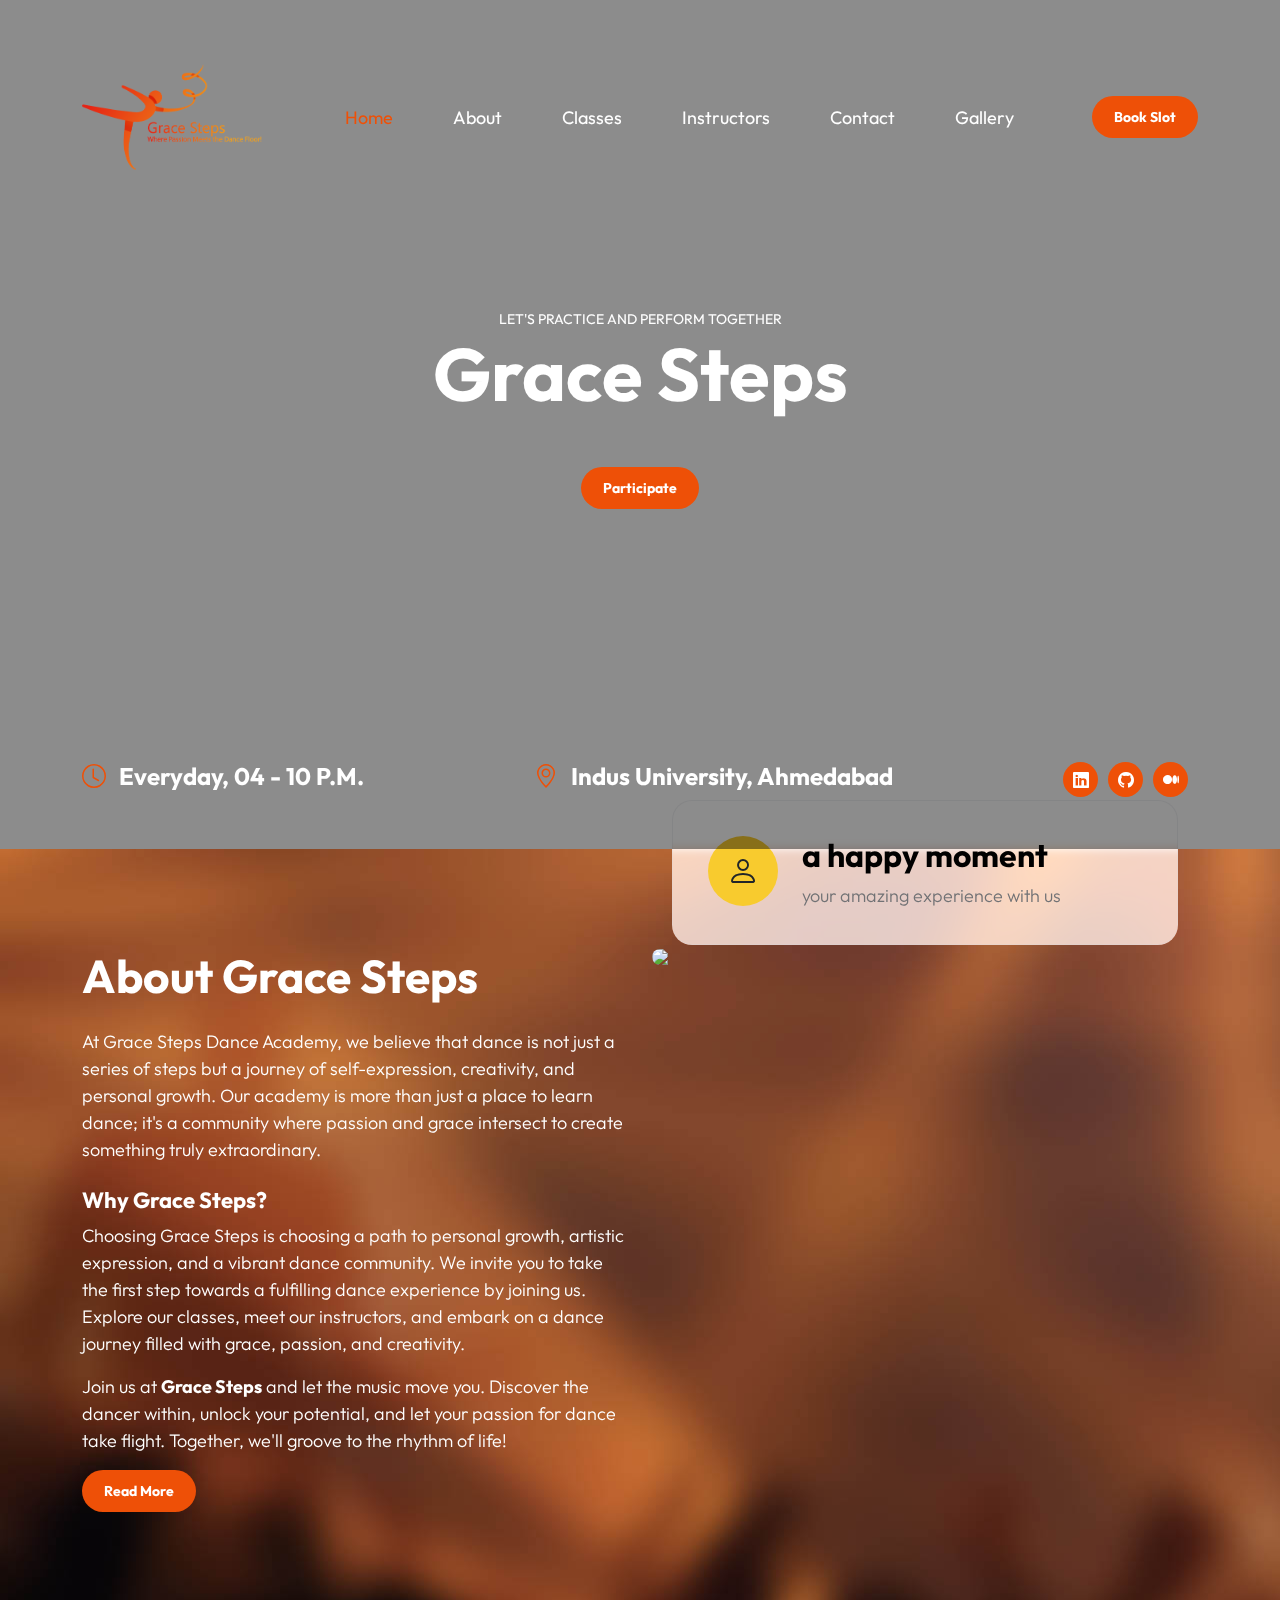
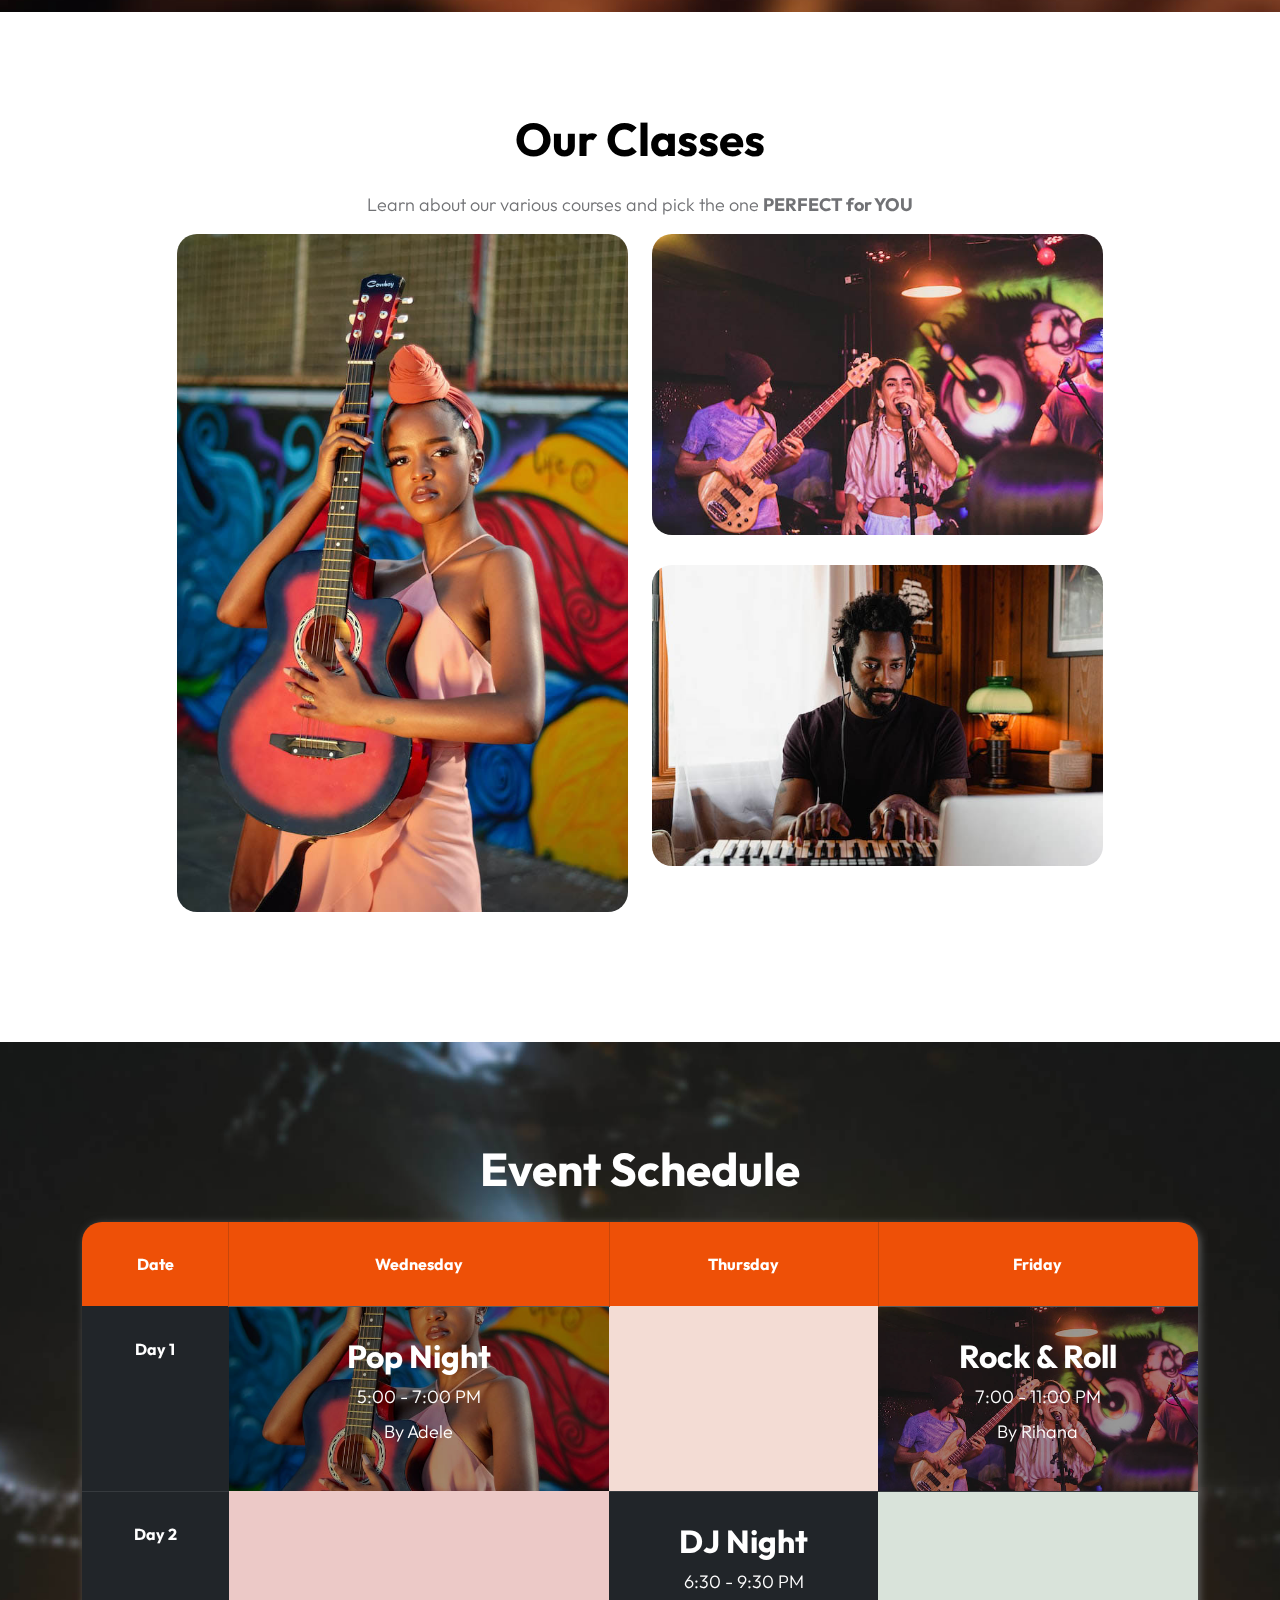
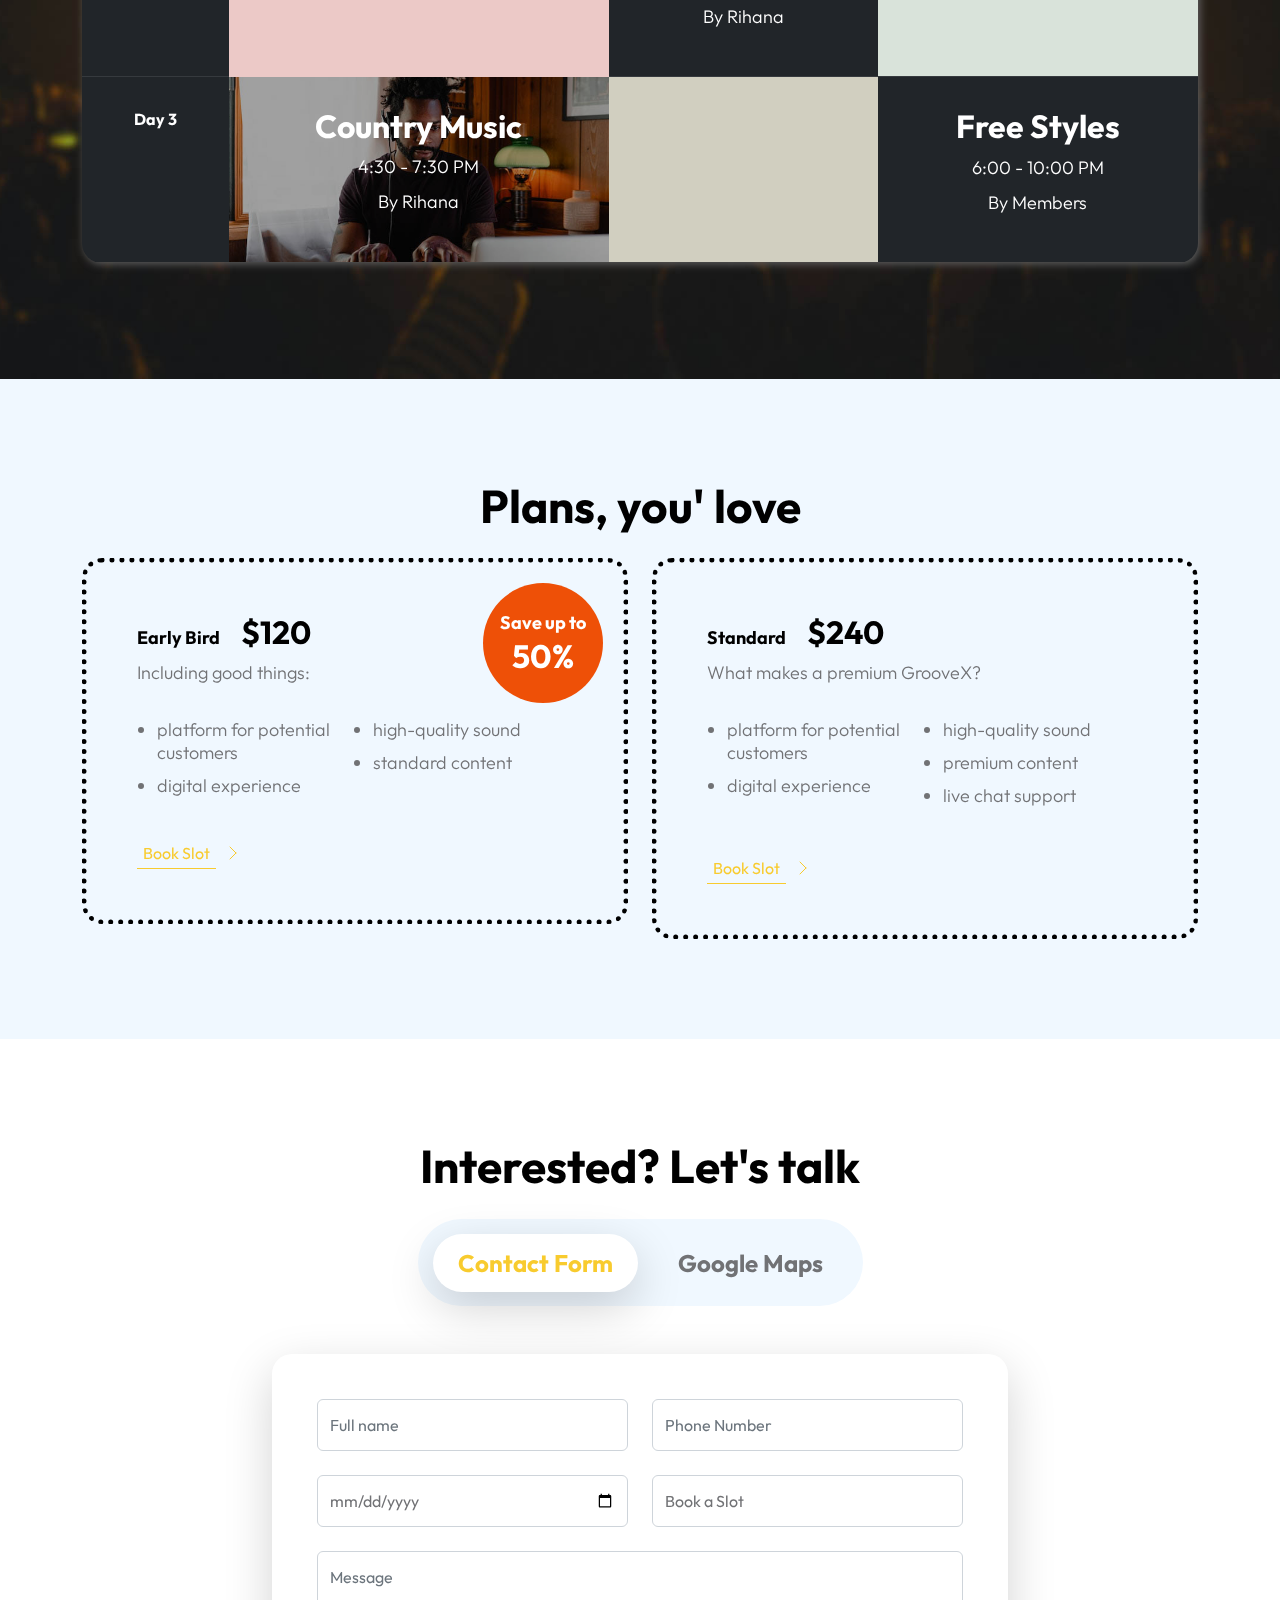
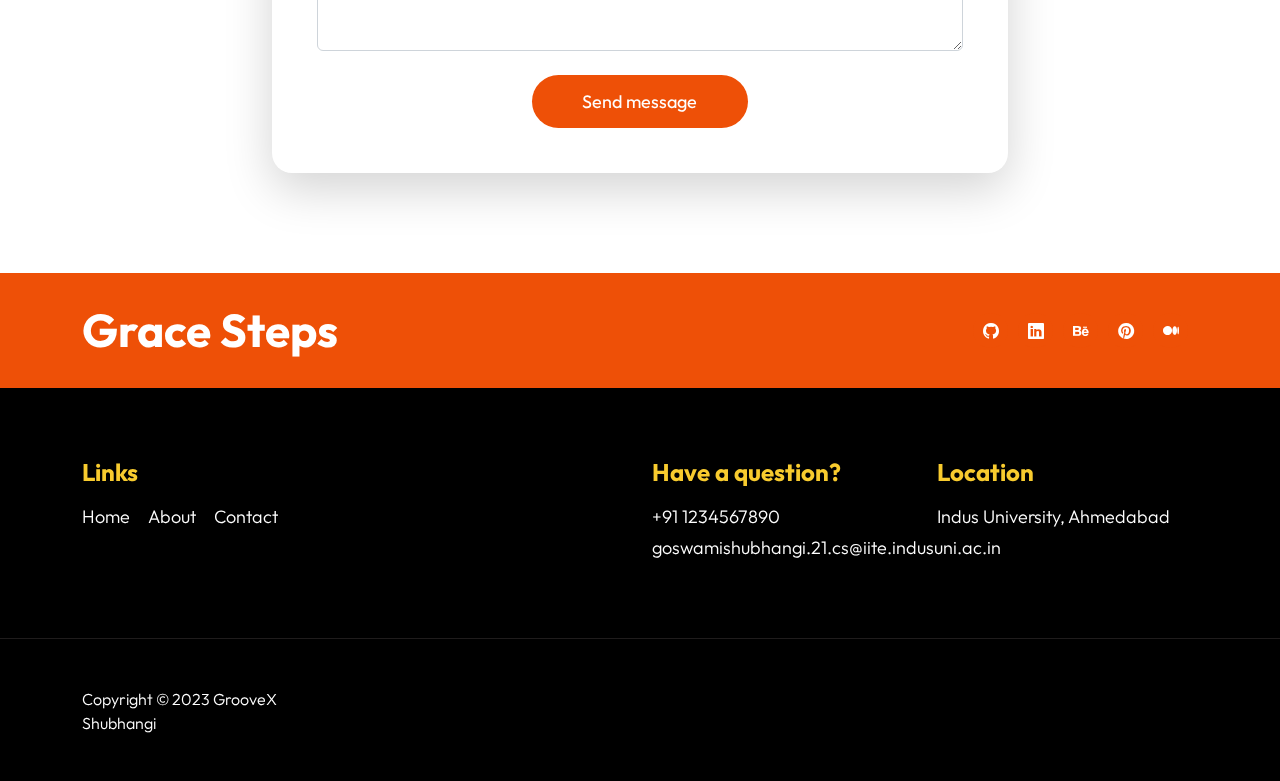
==== commit c7c29a21: "changes in pages" ====
--- a/projects/dance/index.html
+++ b/projects/dance/index.html
@@ -55,27 +55,24 @@
               </li>
 
               <li class="nav-item">
-                <a class="nav-link click-scroll" href="#section_3">Classes</a>
+                <a class="nav-link click-scroll" href="classes.html">Classes</a>
               </li>
 
               <li class="nav-item">
-                <a class="nav-link click-scroll" href="#section_4">Instructors</a>
+                <a class="nav-link click-scroll" href="instructors.html">Instructors</a>
               </li>
 
               <li class="nav-item">
-                <a class="nav-link click-scroll" href="#section_5">Gallery</a>
+                <a class="nav-link click-scroll" href="contact.html">Contact</a>
               </li>
 
               <li class="nav-item">
-                <a class="nav-link click-scroll" href="#section_6">Events</a>
-              </li>
-
-              <li class="nav-item">
-                <a class="nav-link click-scroll" href="#section_7">Contact</a>
-              </li>
+                <a class="nav-link click-scroll" href="gallery.html">Gallery</a>
+              </li>
+
             </ul>
 
-            <a href="ticket.html" class="btn custom-btn d-lg-block d-none">Book Slot</a>
+            <a href="participate.html" class="btn custom-btn d-lg-block d-none">Book Slot</a>
           </div>
         </div>
       </nav>
@@ -88,7 +85,7 @@
             <div class="col-12 mt-auto mb-5 text-center">
               <small>Let's Practice and Perform Together</small>
               <h1 class="text-white mb-5">Grace Steps</h1>
-              <a class="btn custom-btn smoothscroll" href="#section_2">Participate</a>
+              <a class="btn custom-btn smoothscroll" href="participate.html">Participate</a>
             </div>
 
             <div
@@ -107,25 +104,21 @@
                 </h5>
               </div>
 
-              <!--<div class="social-share">
-                <ul class="social-icon d-flex align-items-center justify-content-center">
-                  <span class="text-white me-3">Share:</span>-->
-
                   <li class="social-icon-item">
-                    <a href="#" class="social-icon-link">
-                      <span class="bi-facebook"></span>
+                    <a href="https://www.linkedin.com/in/shubhangi23/" class="social-icon-link">
+                      <span class="bi-linkedin"></span>
                     </a>
                   </li>
 
                   <li class="social-icon-item">
-                    <a href="#" class="social-icon-link">
+                    <a href="https://github.com/shubhangi0001" class="social-icon-link">
                       <span class="bi-github"></span>
                     </a>
                   </li>
 
                   <li class="social-icon-item">
-                    <a href="#" class="social-icon-link">
-                      <span class="bi-instagram"></span>
+                    <a href="https://shubhangigoswami.medium.com/" class="social-icon-link">
+                      <span class="bi-medium"></span>
                     </a>
                   </li>
                 </ul>
@@ -140,7 +133,8 @@
         </div>
       </section>
 
-      <section class="about-section section-padding" id="section_2">
+      <section class="about-section section-padding" id="section_2" 
+          style="background-image: url('images/edward-unsplash-blur.jpg');">
         <div class="container">
           <div class="row">
             <div class="col-lg-6 col-12 mb-4 mb-lg-0 d-flex align-items-center">
@@ -202,7 +196,7 @@
         <div class="container">
           <div class="row justify-content-center">
             <div class="col-12 text-center">
-              <h2 class="mb-4">Our Courses</h2>
+              <h2 class="mb-4">Our Classes</h2>
               <p>Learn about our various courses and pick the one <b>PERFECT for YOU</b></p>
             </div>
 
@@ -523,8 +517,7 @@
                 <div
                   class="nav nav-tabs align-items-baseline justify-content-center"
                   id="nav-tab"
-                  role="tablist"
-                >
+                  role="tablist">
                   <button
                     class="nav-link active"
                     id="nav-ContactForm-tab"
@@ -533,8 +526,7 @@
                     type="button"
                     role="tab"
                     aria-controls="nav-ContactForm"
-                    aria-selected="false"
-                  >
+                    aria-selected="false">
                     <h5>Contact Form</h5>
                   </button>
 
@@ -546,8 +538,7 @@
                     type="button"
                     role="tab"
                     aria-controls="nav-ContactMap"
-                    aria-selected="false"
-                  >
+                    aria-selected="false">
                     <h5>Google Maps</h5>
                   </button>
                 </div>
@@ -558,14 +549,12 @@
                   class="tab-pane fade show active"
                   id="nav-ContactForm"
                   role="tabpanel"
-                  aria-labelledby="nav-ContactForm-tab"
-                >
+                  aria-labelledby="nav-ContactForm-tab">
                   <form
                     class="custom-form contact-form mb-5 mb-lg-0"
-                    action="https://forms.un-static.com/forms/fa1890ef80dcfeaf94ba351dc2debb56de222eab"
+                    action="connect.php"
                     method="post"
-                    role="form"
-                  >
+                    role="form">
                     <div class="contact-form-body">
                       <div class="row">
                         <div class="col-lg-6 col-md-6 col-12">
@@ -668,40 +657,39 @@
             </div>
 
             <div
-              class="col-lg-6 col-12 d-flex justify-content-lg-end align-items-center"
-            >
-              <ul class="social-icon d-flex justify-content-lg-end">
-                <li class="social-icon-item">
-                  <a href="#" class="social-icon-link">
-                    <span class="bi-twitter"></span>
-                  </a>
-                </li>
-
-                <li class="social-icon-item">
-                  <a href="#" class="social-icon-link">
-                    <span class="bi-apple"></span>
-                  </a>
-                </li>
-
-                <li class="social-icon-item">
-                  <a href="#" class="social-icon-link">
-                    <span class="bi-instagram"></span>
-                  </a>
-                </li>
-
-                <li class="social-icon-item">
-                  <a href="#" class="social-icon-link">
-                    <span class="bi-youtube"></span>
-                  </a>
-                </li>
-
-                <li class="social-icon-item">
-                  <a href="#" class="social-icon-link">
-                    <span class="bi-pinterest"></span>
-                  </a>
-                </li>
-              </ul>
-            </div>
+            class="col-lg-6 col-12 d-flex justify-content-lg-end align-items-center">
+            <ul class="social-icon d-flex justify-content-lg-end">
+              <li class="social-icon-item">
+                <a href="https://github.com/shubhangi0001" class="social-icon-link">
+                  <span class="bi-github"></span>
+                </a>
+              </li>
+
+              <li class="social-icon-item">
+                <a href="https://www.linkedin.com/in/shubhangi23/" class="social-icon-link">
+                  <span class="bi-linkedin"></span>
+                </a>
+              </li>
+
+              <li class="social-icon-item">
+                <a href="https://www.behance.net/" class="social-icon-link">
+                  <span class="bi-behance"></span>
+                </a>
+              </li>
+
+              <li class="social-icon-item">
+                <a href="https://in.pinterest.com/" class="social-icon-link">
+                  <span class="bi-pinterest"></span>
+                </a>
+              </li>
+
+              <li class="social-icon-item">
+                <a href="https://shubhangigoswami.medium.com/" class="social-icon-link">
+                  <span class="bi-medium"></span>
+                </a>
+              </li>
+            </ul>
+          </div>
           </div>
         </div>
       </div>
@@ -719,18 +707,6 @@
               <li class="site-footer-link-item">
                 <a href="about.html" class="site-footer-link">About</a>
               </li>
-
-              <li class="site-footer-link-item">
-                <a href="events.html" class="site-footer-link">Events</a>
-              </li>
-
-              <!--<li class="site-footer-link-item">
-                <a href="#" class="site-footer-link">Schedule</a>
-              </li>
-
-              <li class="site-footer-link-item">
-                <a href="#" class="site-footer-link">Pricing</a>
-              </li>-->
 
               <li class="site-footer-link-item">
                 <a href="contact.html" class="site-footer-link">Contact</a>
--- a/projects/dance/css/GraceSteps.css
+++ b/projects/dance/css/GraceSteps.css
@@ -492,14 +492,14 @@
 
 /*---------------------------------------
   ABOUT              
------------------------------------------*/
+-----------------------------------------
 .about-section {
-  background-image: url('../images/edward-unsplash-blur.jpg');
+  background-image: url('../images/about-blur.jpg');
   background-color: #704010;
   background-repeat: no-repeat;
   background-size: cover;
   position: relative;
-}
+}*/
 
 .about-image {
   border-radius: var(--border-radius-medium);
@@ -534,6 +534,15 @@
   padding: 35px;
 }
 
+.about-banner {
+  background-image: url('../images/about-blur.jpg');
+  background-repeat: no-repeat;
+  background-size: cover;
+  position: relative;
+  padding-top: 100px;
+  padding-bottom: 100px;
+}
+
 
 /*---------------------------------------
   TICKET               
@@ -570,6 +579,13 @@
   height: 100%;
 }
 
+.class-container {
+  border: 2px solid #000; /* Add a border to make them appear as boxes */
+  padding: 10px; /* Add some padding for spacing */
+  margin-bottom: 20px; /* Add margin for spacing between boxes */
+  text-align: center; /* Center text or content within the boxes */
+  background-color: #f5f5f5; /* Set a background color if needed */
+}
 
 /*---------------------------------------
   ARTISTS              
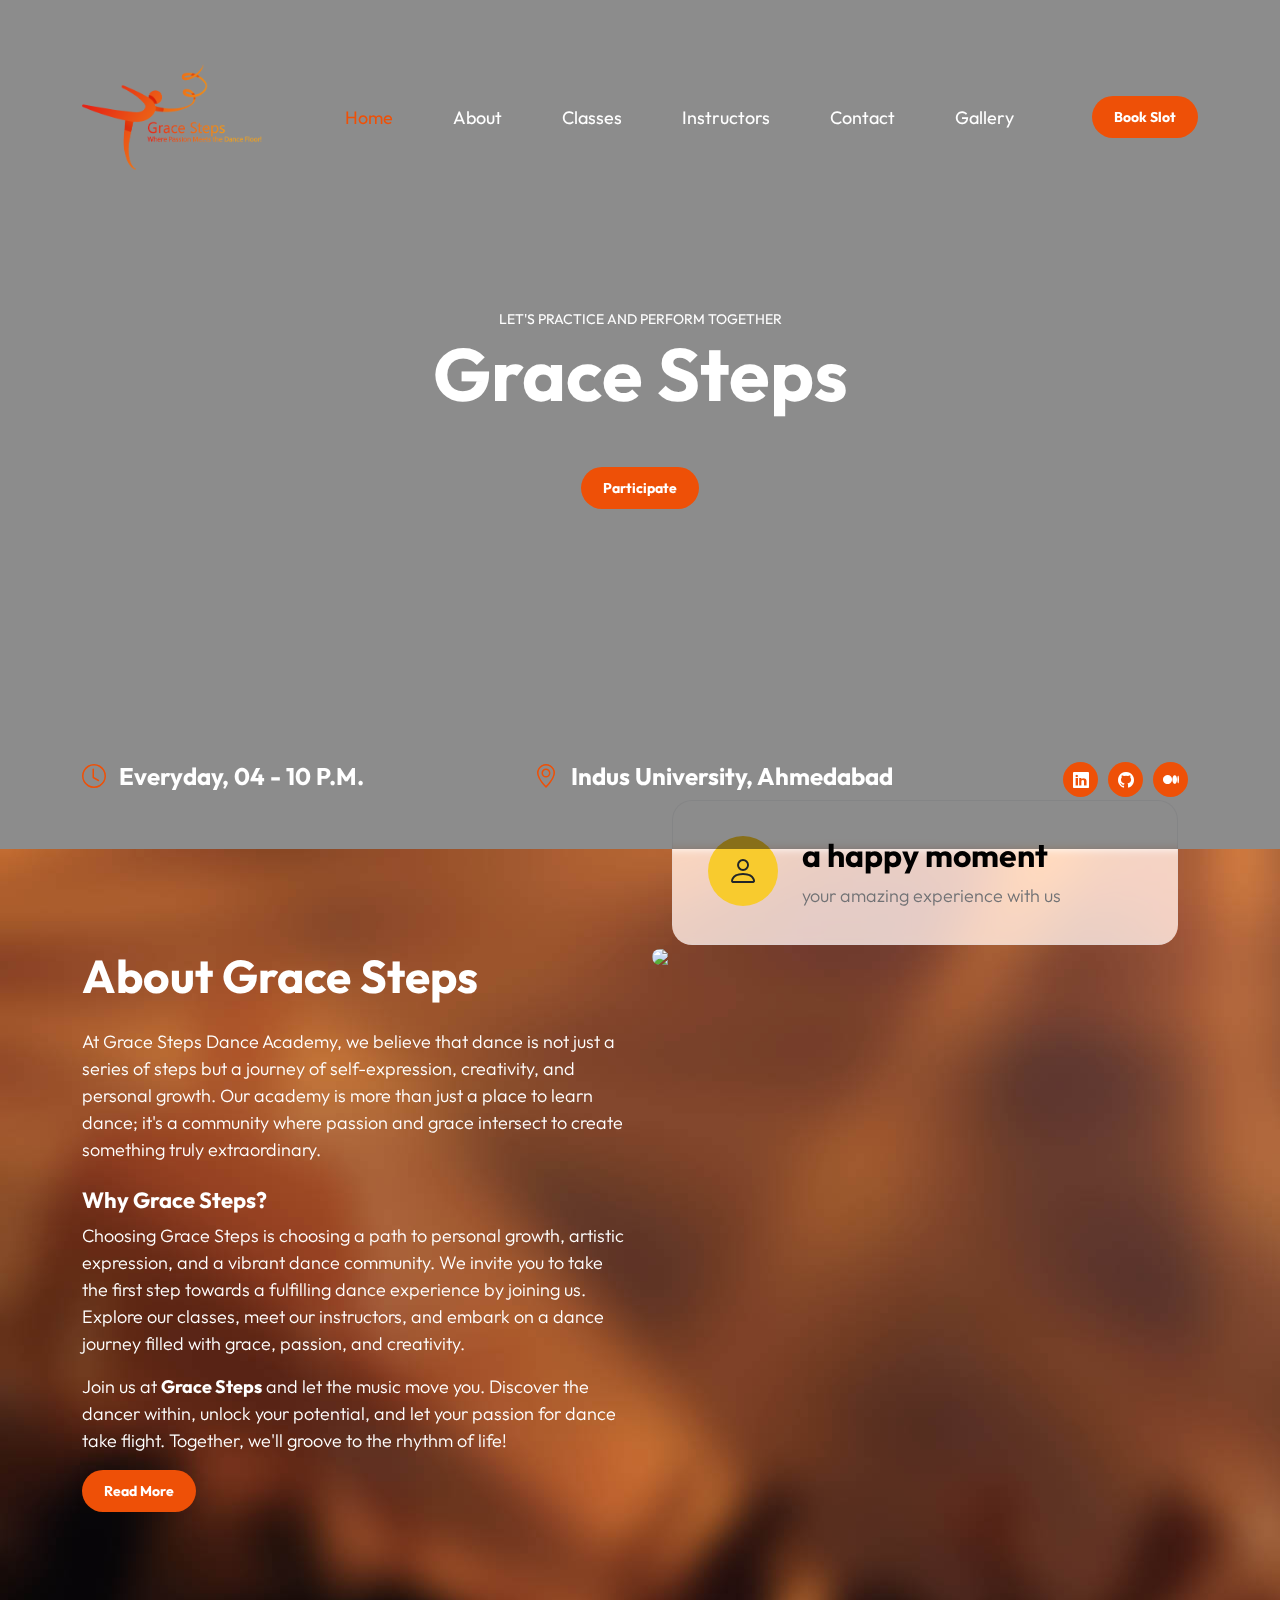
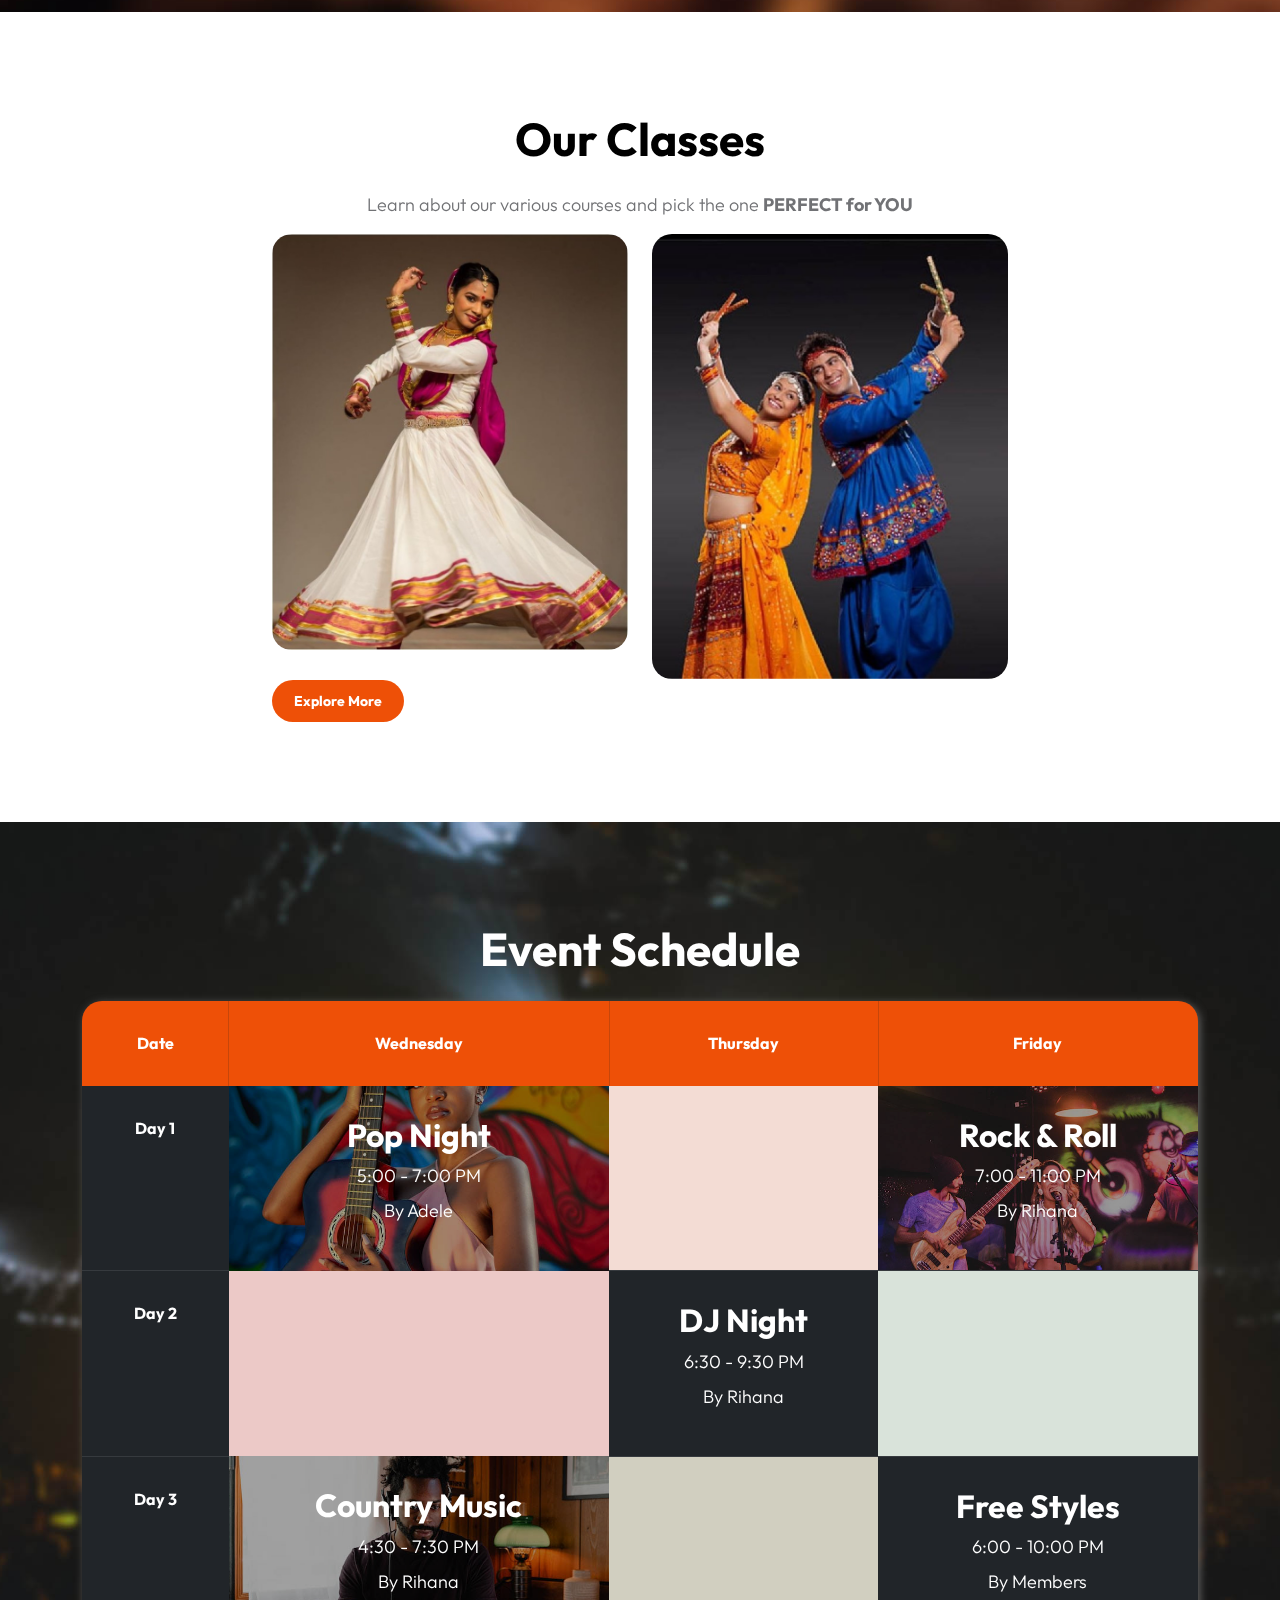
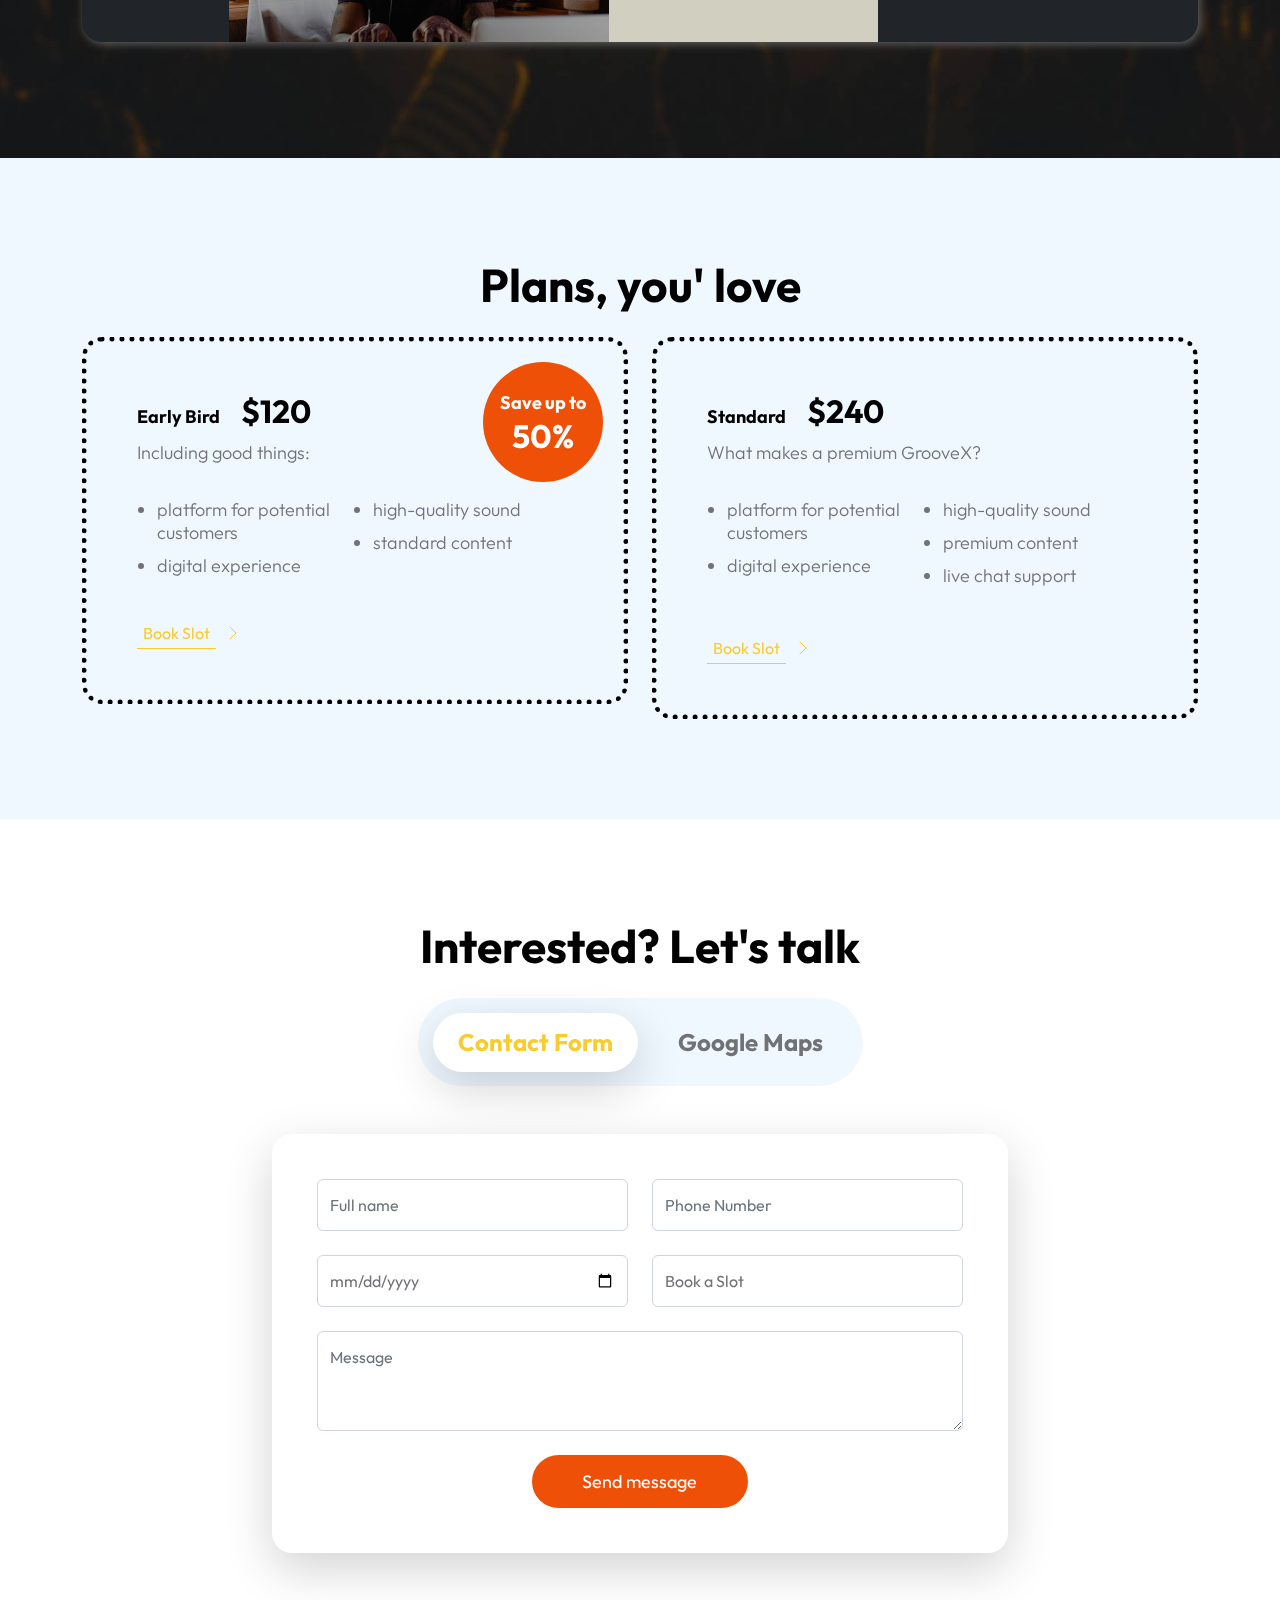
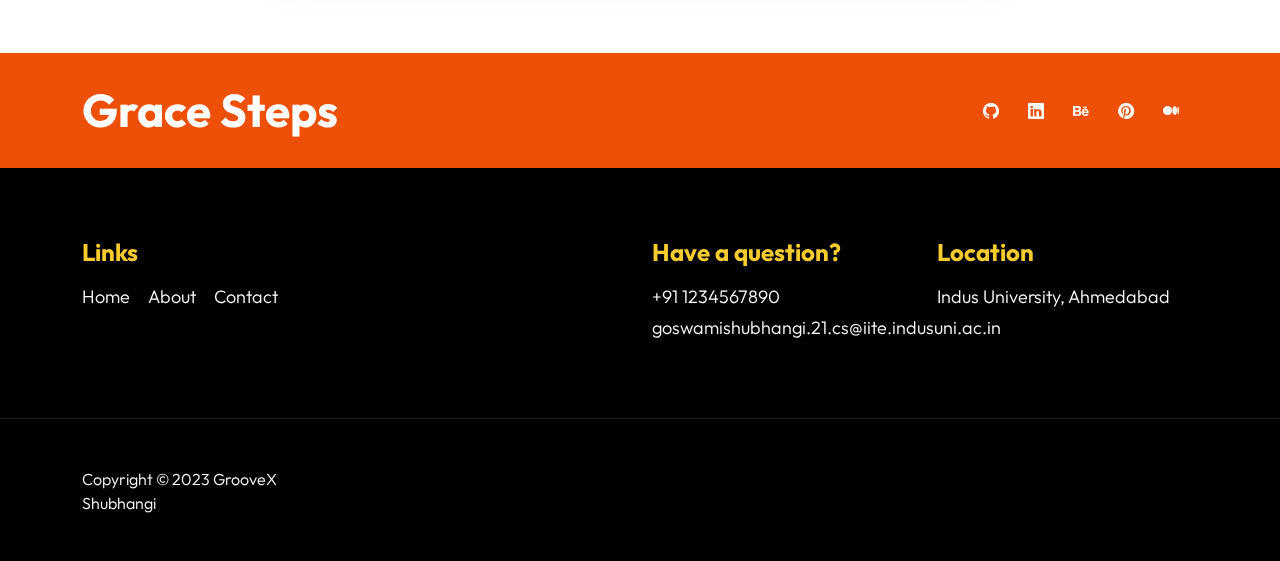
==== commit cb7c4e9d: "classes page updated" ====
--- a/projects/dance/index.html
+++ b/projects/dance/index.html
@@ -200,102 +200,60 @@
               <p>Learn about our various courses and pick the one <b>PERFECT for YOU</b></p>
             </div>
 
-            <div class="col-lg-5 col-12">
+            <div class="col-lg-4 col-md-10">
               <div class="artists-thumb">
                 <div class="artists-image-wrap">
                   <img
-                    src="images/artists/joecalih-UmTZqmMvQcw-unsplash.jpg"
+                    src="images/dance/indian classical.jpg"
                     class="artists-image img-fluid"
                   />
                 </div>
 
                 <div class="artists-hover">
                   <p>
-                    <strong>Name:</strong>
-                    Madona
+                    <center><b>INDIAN CLASSICAL</b></center>
                   </p>
-
+                  
                   <p>
-                    <strong>Birthdate:</strong>
-                    August 16, 1958
+                    <center>JOIN NOW</center>
                   </p>
 
-                  <p>
-                    <strong>Music:</strong>
-                    Pop, R&amp;B
+                  <p>Our expert instructors introduce the beauty of Indian classical dance styles.</p>
+                  <hr />
+
+                  <p class="mb-0">
+                    <strong>Join us for a captivating journey blending tradition.</strong>
+                    <a href="participate.html"><i>Book Your Slot</i></a>
                   </p>
-
-                  <hr />
-
-                  <p class="mb-0">
-                    <strong>Youtube Channel:</strong>
-                    <a href="#">Madona Official</a>
-                  </p>
-                </div>
-              </div>
-            </div>
-
-            <div class="col-lg-5 col-12">
+                </div>
+              </div>
+              <a class="btn custom-btn smoothscroll" href="classes.html">Explore More</a>
+            </div>
+
+            <div class="col-lg-4 col-md-10">
               <div class="artists-thumb">
                 <div class="artists-image-wrap">
                   <img
-                    src="images/artists/abstral-official-bdlMO9z5yco-unsplash.jpg"
+                    src="images/dance/garba.jpg"
                     class="artists-image img-fluid"
                   />
                 </div>
 
                 <div class="artists-hover">
                   <p>
-                    <strong>Name:</strong>
-                    Rihana
+                    <center><b>GARBA CLASSES</b></center>
                   </p>
-
+                  
                   <p>
-                    <strong>Birthdate:</strong>
-                    Feb 20, 1988
+                    <center>JOIN NOW</center>
                   </p>
 
-                  <p>
-                    <strong>Music:</strong>
-                    Country
-                  </p>
-
+                  <p>Join our Garba classes to immerse yourself in the vibrant and rhythmic world.</p>
                   <hr />
 
                   <p class="mb-0">
-                    <strong>Youtube Channel:</strong>
-                    <a href="#">Rihana Official</a>
-                  </p>
-                </div>
-              </div>
-
-              <div class="artists-thumb">
-                <img
-                  src="images/artists/soundtrap-rAT6FJ6wltE-unsplash.jpg"
-                  class="artists-image img-fluid"
-                />
-
-                <div class="artists-hover">
-                  <p>
-                    <strong>Name:</strong>
-                    Bruno Bros
-                  </p>
-
-                  <p>
-                    <strong>Birthdate:</strong>
-                    October 8, 1985
-                  </p>
-
-                  <p>
-                    <strong>Music:</strong>
-                    Pop
-                  </p>
-
-                  <hr />
-
-                  <p class="mb-0">
-                    <strong>Youtube Channel:</strong>
-                    <a href="#">Bruno Official</a>
+                    <strong>Get ready to dance to the beats of Garba and embrace the spirit of festivity.</strong>
+                    <a href="participate.html"><i>Book Your Slot</i></a>
                   </p>
                 </div>
               </div>
--- a/projects/dance/css/GraceSteps.css
+++ b/projects/dance/css/GraceSteps.css
@@ -587,6 +587,26 @@
   background-color: #f5f5f5; /* Set a background color if needed */
 }
 
+.rectangular-boxes {
+  background-color: #f0f0f0; /* Set the background color of the section */
+  padding: 30px; /* Add padding to the section */
+
+  /* Style the box */
+  .box {
+    border: 1px solid #ddd;
+    padding: 20px;
+    margin: 10px;
+    text-align: center;
+  }
+
+  /* Style the images inside the boxes */
+  img {
+    max-width: 100%;
+    height: auto;
+  }
+}
+
+
 /*---------------------------------------
   ARTISTS              
 -----------------------------------------*/
@@ -594,12 +614,19 @@
   position: relative;
   overflow: hidden;
   margin-bottom: 30px;
+  display: flex;
+}
+
+.artists-image-wrap {
+  flex: 1;
 }
 
 .artists-image {
   border-radius: var(--border-radius-medium);
   display: block;
   width: 100%;
+  height: auto;
+  padding: auto;
 }
 
 .artists-thumb:hover .artists-hover {
@@ -613,8 +640,8 @@
   border-radius: var(--border-radius-medium);
   backdrop-filter: blur(5px) saturate(180%);
   -webkit-backdrop-filter: blur(5px) saturate(180%);
-  margin: 20px;
-  padding: 35px;
+  margin: 5px;
+  padding: 15px;
   transition: all 0.5s ease;
   transform: translateY(100%);
   position: absolute;
@@ -628,7 +655,7 @@
   color: var(--white-color);
   display: inline-block;
   min-width: 180px;
-  margin-right: 20px;
+  margin-right: 5px;
 }
 
 .artists-hover p a {
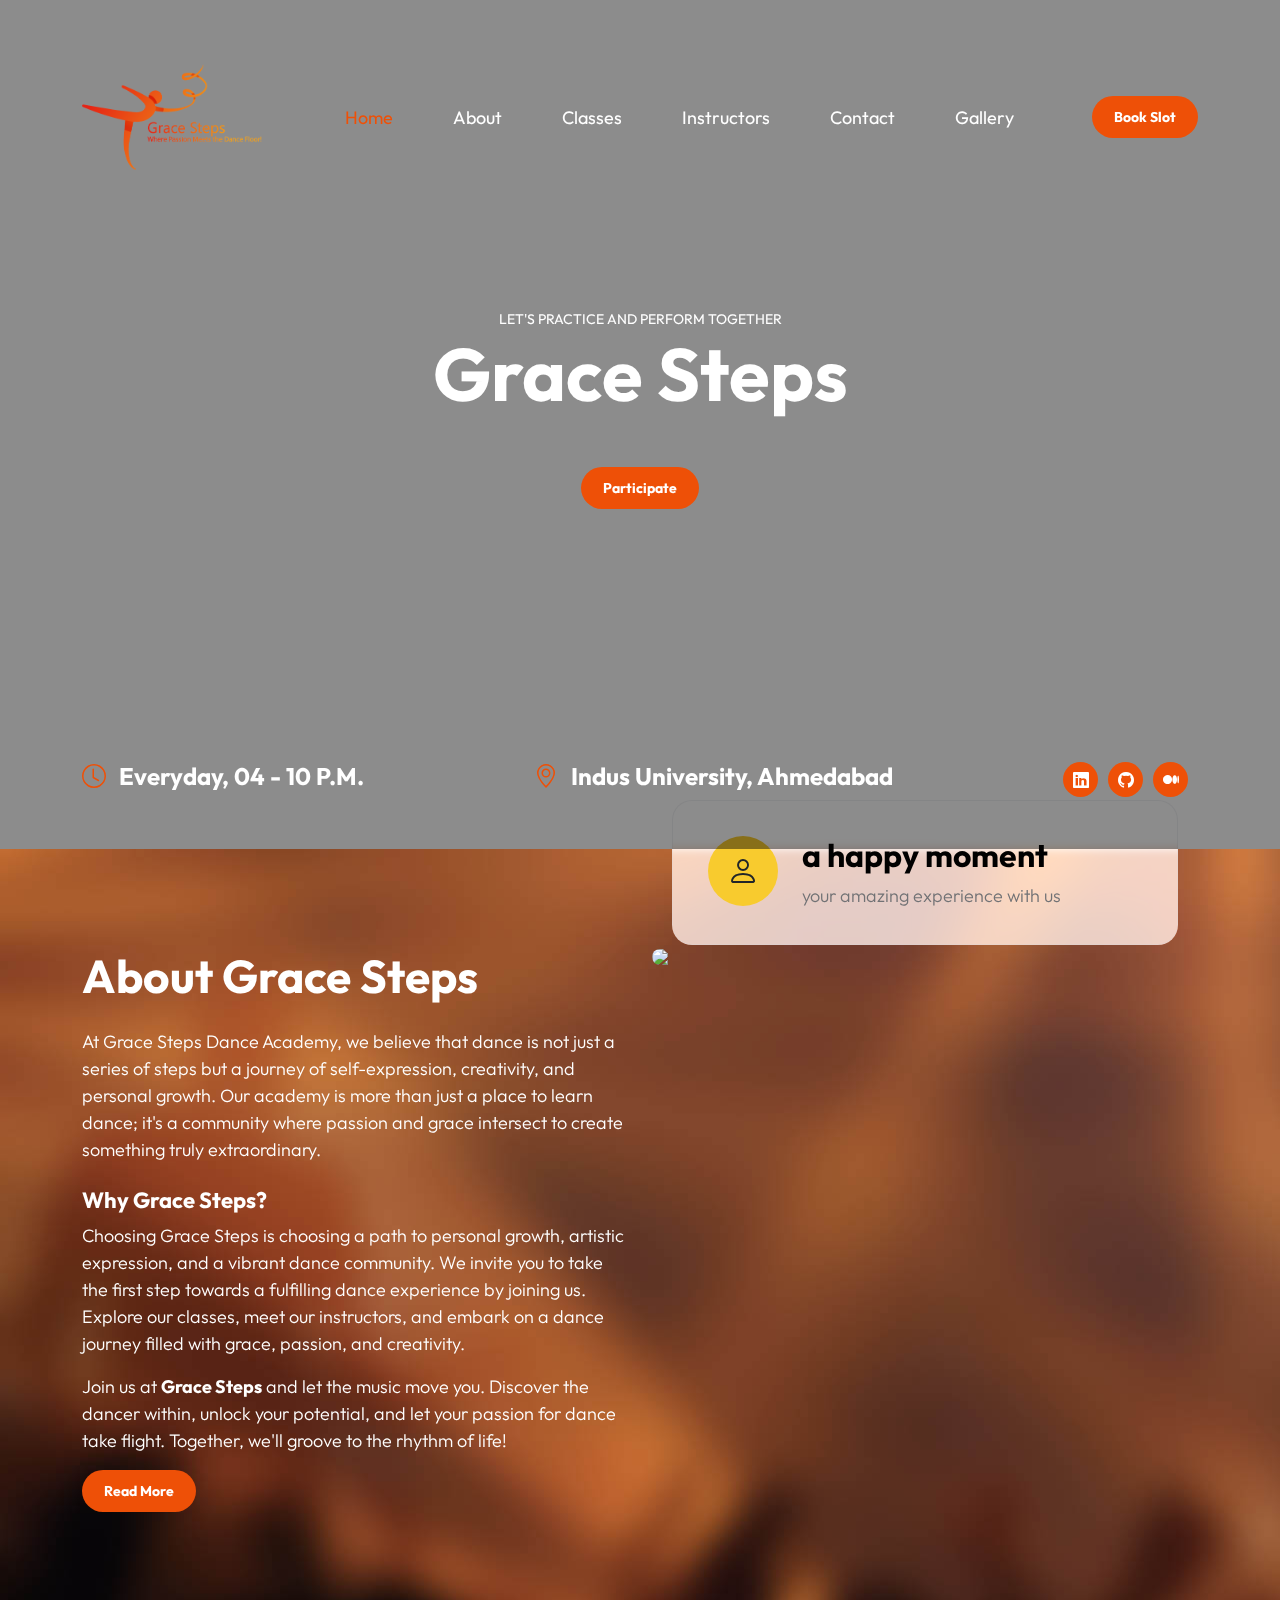
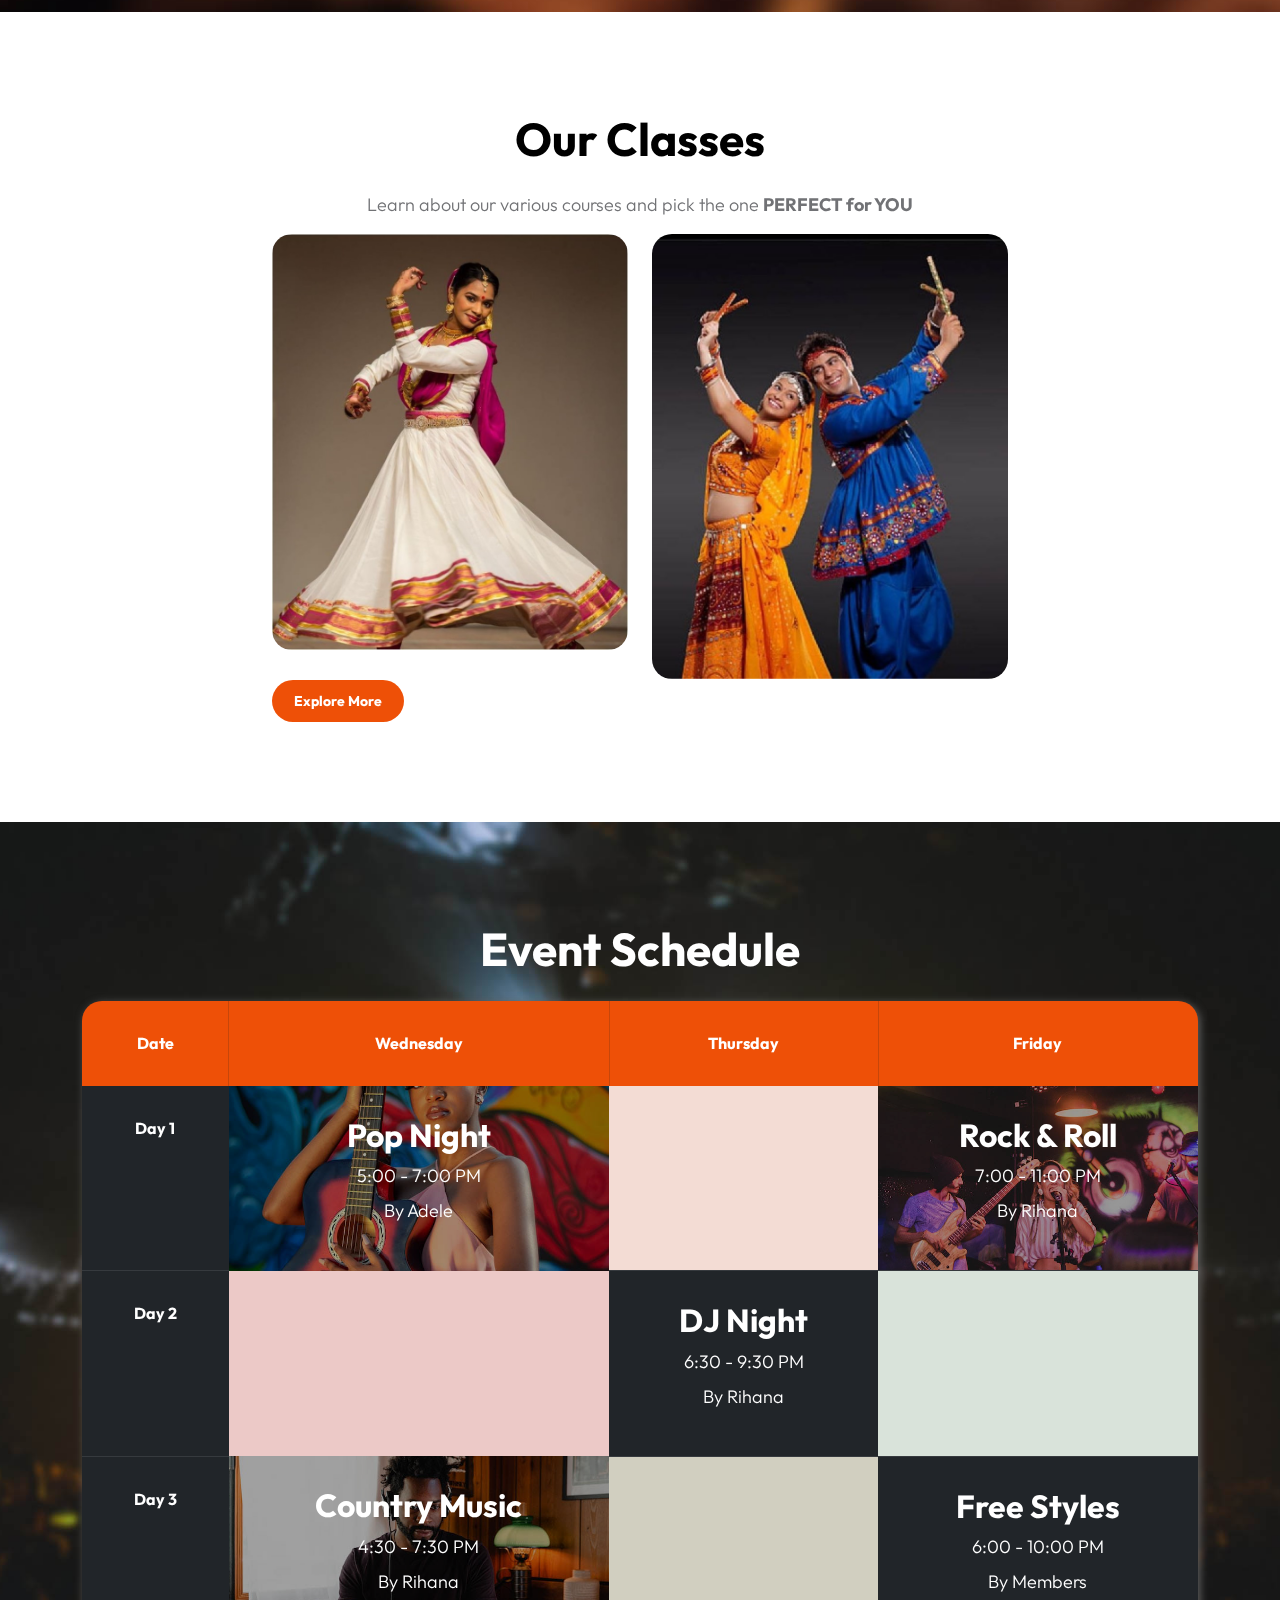
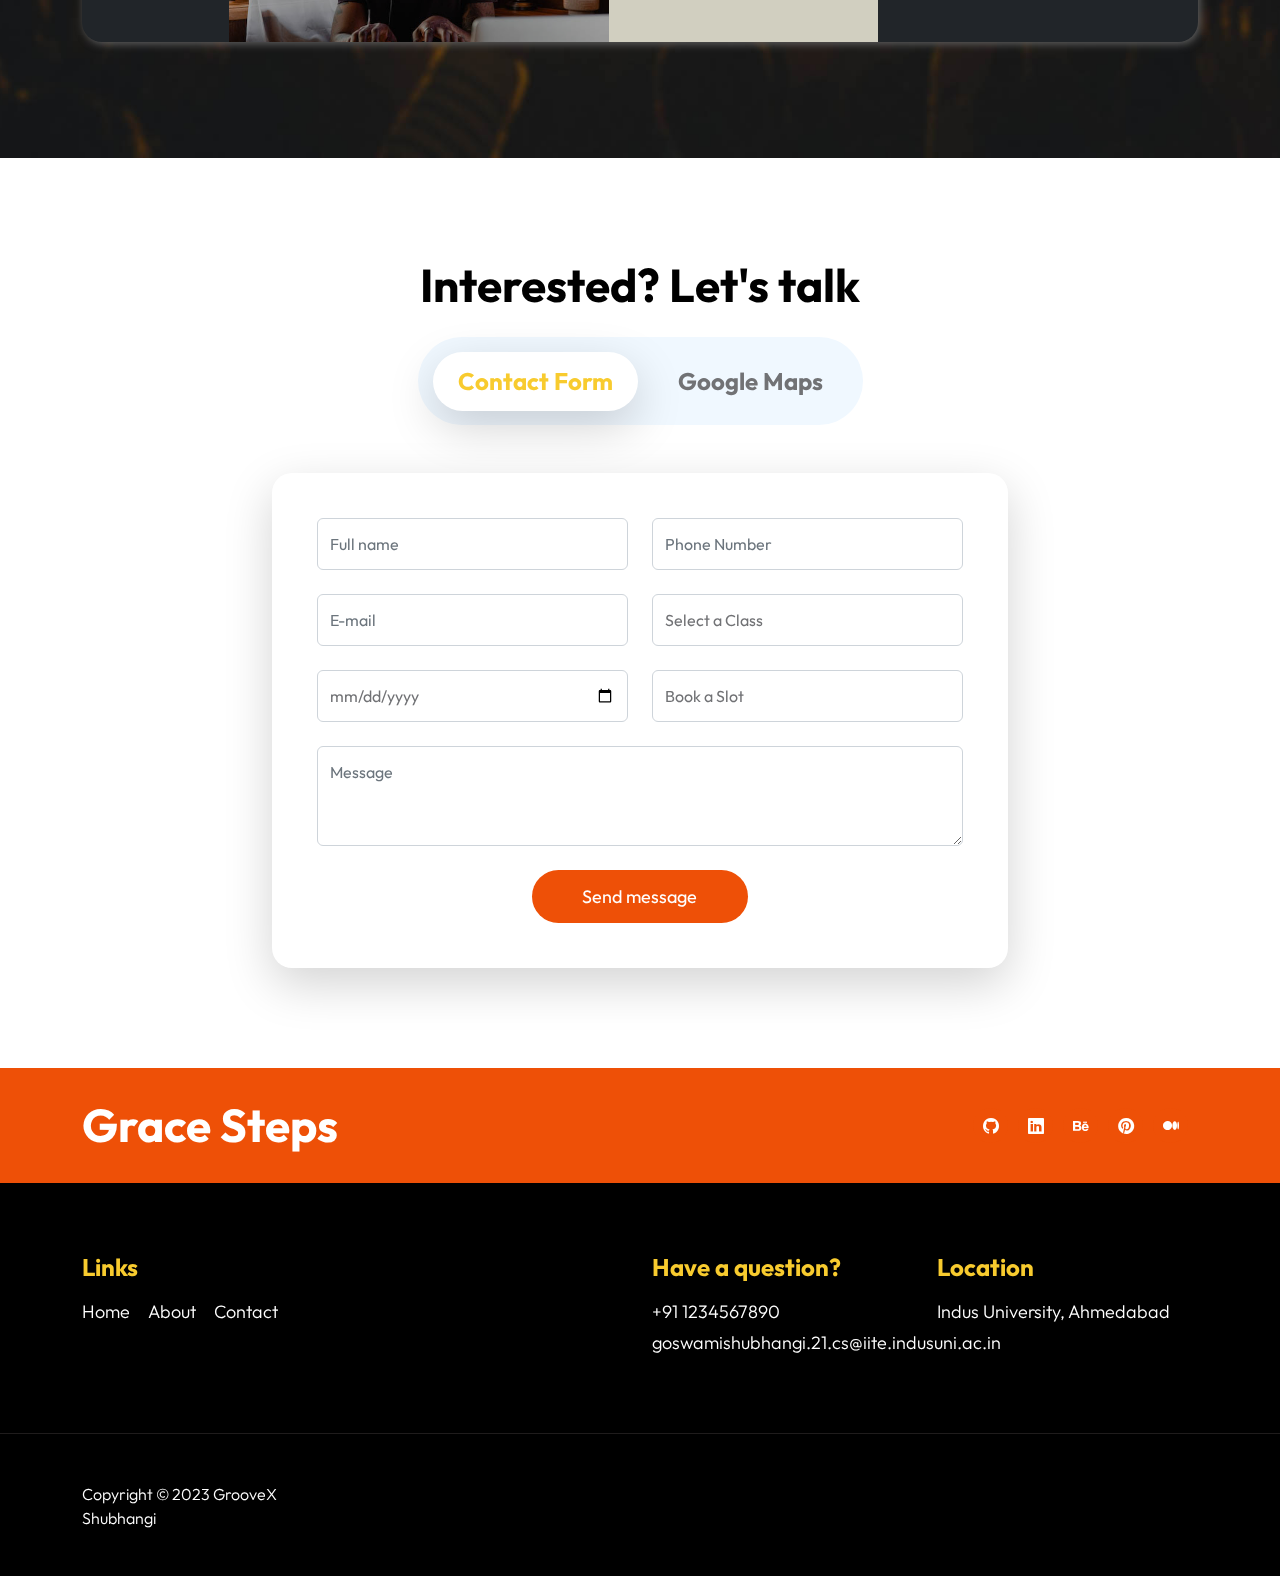
==== commit 9a4a9539: "about page updated" ====
--- a/projects/dance/index.html
+++ b/projects/dance/index.html
@@ -8,8 +8,6 @@
 
     <!-- Favicon -->
     <link href="images/favicon.ico" rel="icon">
-
-
     <title>Grace Steps</title>
 
     <!-- CSS FILES -->
@@ -27,11 +25,12 @@
 
   <body>
     <main>
+    <!--Header-->
       <nav class="navbar navbar-expand-lg">
         <div class="container">
           <a class="navbar-brand" href="index.html">
             <img src="images/logo.png" width="180px" ="Logo" /></a>
-          <a href="ticket.html" class="btn custom-btn d-lg-none ms-auto me-4">Book Slot</a>
+          <a href="participate.html" class="btn custom-btn d-lg-none ms-auto me-4">Book Slot</a>
 
           <button
             class="navbar-toggler"
@@ -77,6 +76,7 @@
         </div>
       </nav>
 
+    <!--Landing Page-->
       <section class="hero-section" id="section_1">
         <div class="section-overlay"></div>
 
@@ -133,6 +133,7 @@
         </div>
       </section>
 
+    <!--About Us-->
       <section class="about-section section-padding" id="section_2" 
           style="background-image: url('images/edward-unsplash-blur.jpg');">
         <div class="container">
@@ -192,6 +193,7 @@
         </div>
       </section>
   
+    <!--Our Classes-->
       <section class="artists-section section-padding" id="section_3">
         <div class="container">
           <div class="row justify-content-center">
@@ -262,6 +264,7 @@
         </div>
       </section>
 
+    <!--Instructors-->
       <section class="schedule-section section-padding" id="section_4">
         <div class="container">
           <div class="row">
@@ -362,10 +365,8 @@
         </div>
       </section>
 
-      <section
-        class="pricing-section section-padding section-bg"
-        id="section_5"
-      >
+      <!--<section
+        class="pricing-section section-padding section-bg" id="section_5">
         <div class="container">
           <div class="row">
             <div class="col-lg-8 col-12 mx-auto">
@@ -398,7 +399,7 @@
 
                 <a
                   class="link-fx-1 color-contrast-higher mt-4"
-                  href="ticket.html"
+                  href="participate.html"
                 >
                   <span>Book Slot</span>
                   <svg class="icon" viewBox="0 0 32 32" aria-hidden="true">
@@ -443,7 +444,7 @@
 
                 <a
                   class="link-fx-1 color-contrast-higher mt-4"
-                  href="ticket.html"
+                  href="participate.html"
                 >
                   <span>Book Slot</span>
                   <svg class="icon" viewBox="0 0 32 32" aria-hidden="true">
@@ -463,9 +464,10 @@
             </div>
           </div>
         </div>
-      </section>
-
-      <section class="contact-section section-padding" id="section_6">
+      </section>-->
+
+    <!--Contact Us-->
+      <section class="contact-section section-padding" id="section_5">
         <div class="container">
           <div class="row">
             <div class="col-lg-8 col-12 mx-auto">
@@ -541,6 +543,36 @@
                       <div class="row">
                         <div class="col-lg-6 col-md-6 col-12">
                           <input
+                            type="text"
+                            name="Name"
+                            id="Name"
+                            class="form-control"
+                            placeholder="E-mail"
+                            required
+                          />
+                        </div>
+
+                        <div class="col-lg-6 col-md-6 col-12">
+                          <select
+                            name="Class"
+                            class="form-control"
+                            placeholder="Select a Class"
+                          >
+                            <option>Select a Class</option>
+                            <option>Garba Class</option>
+                            <option>Indian Classical</option>
+                            <option>Ballet</option>
+                            <option>Jazz</option>
+                            <option>Hip-hop</option>
+                            <option>Contemporary</option>
+                            <option>Free Style</option>
+                          </select>
+                        </div>
+                      </div>
+
+                      <div class="row">
+                        <div class="col-lg-6 col-md-6 col-12">
+                          <input
                             type="date"
                             name="Date"
                             id="Date"
@@ -605,7 +637,7 @@
         </div>
       </section>
     </main>
-
+    <!-- FOOTER -->
     <footer class="site-footer">
       <div class="site-footer-top">
         <div class="container">
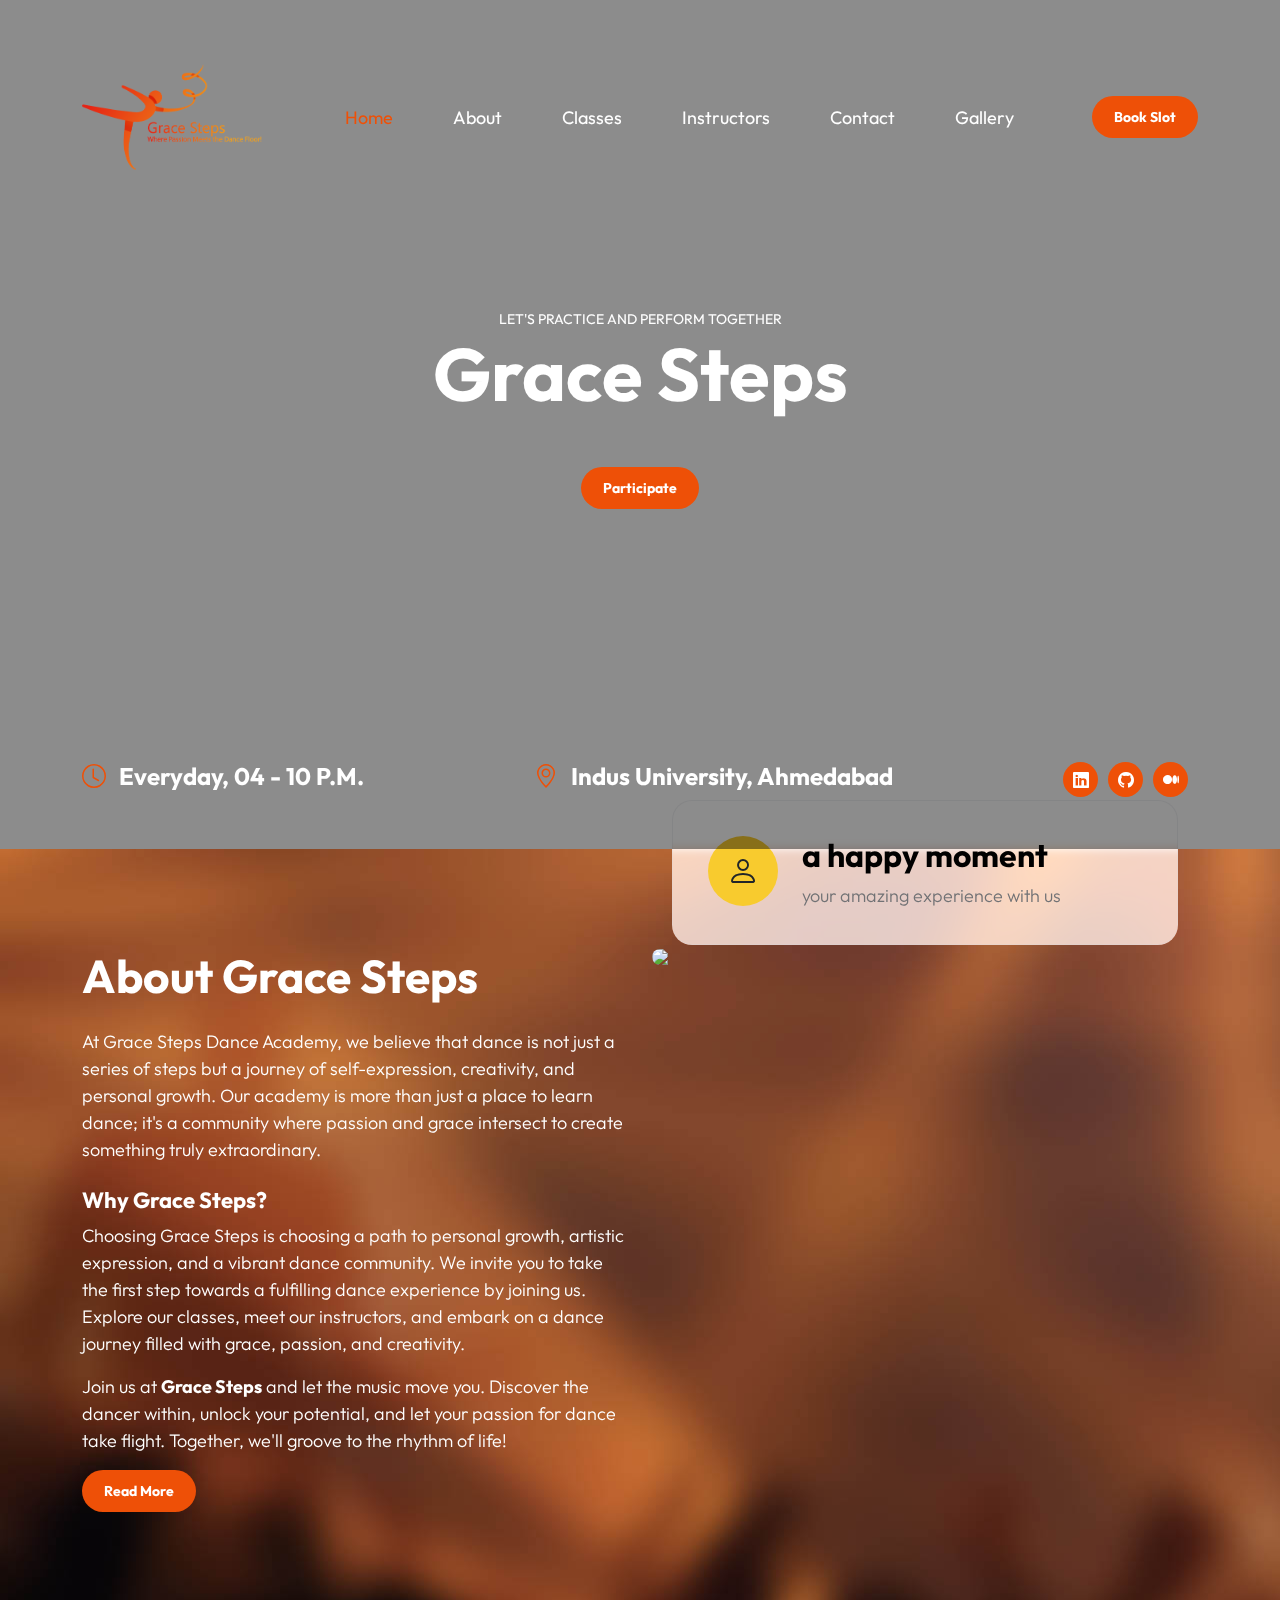
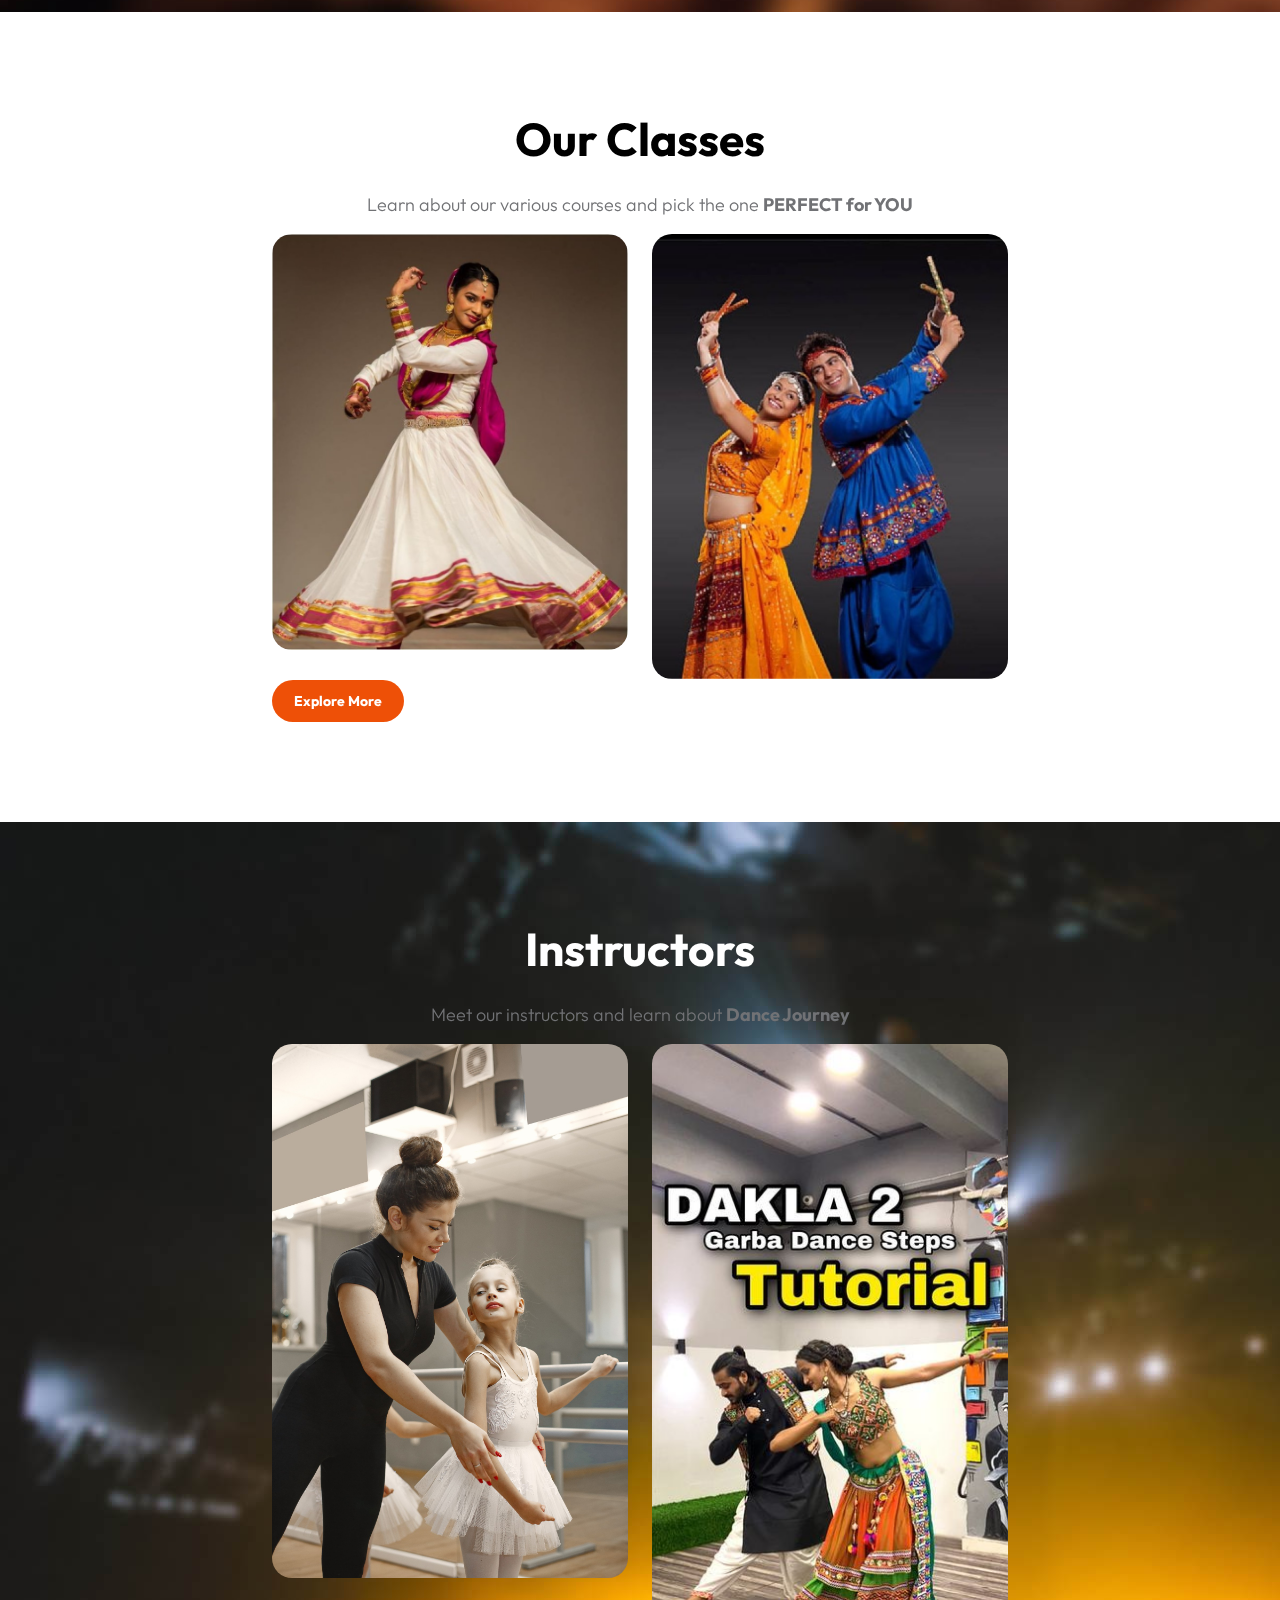
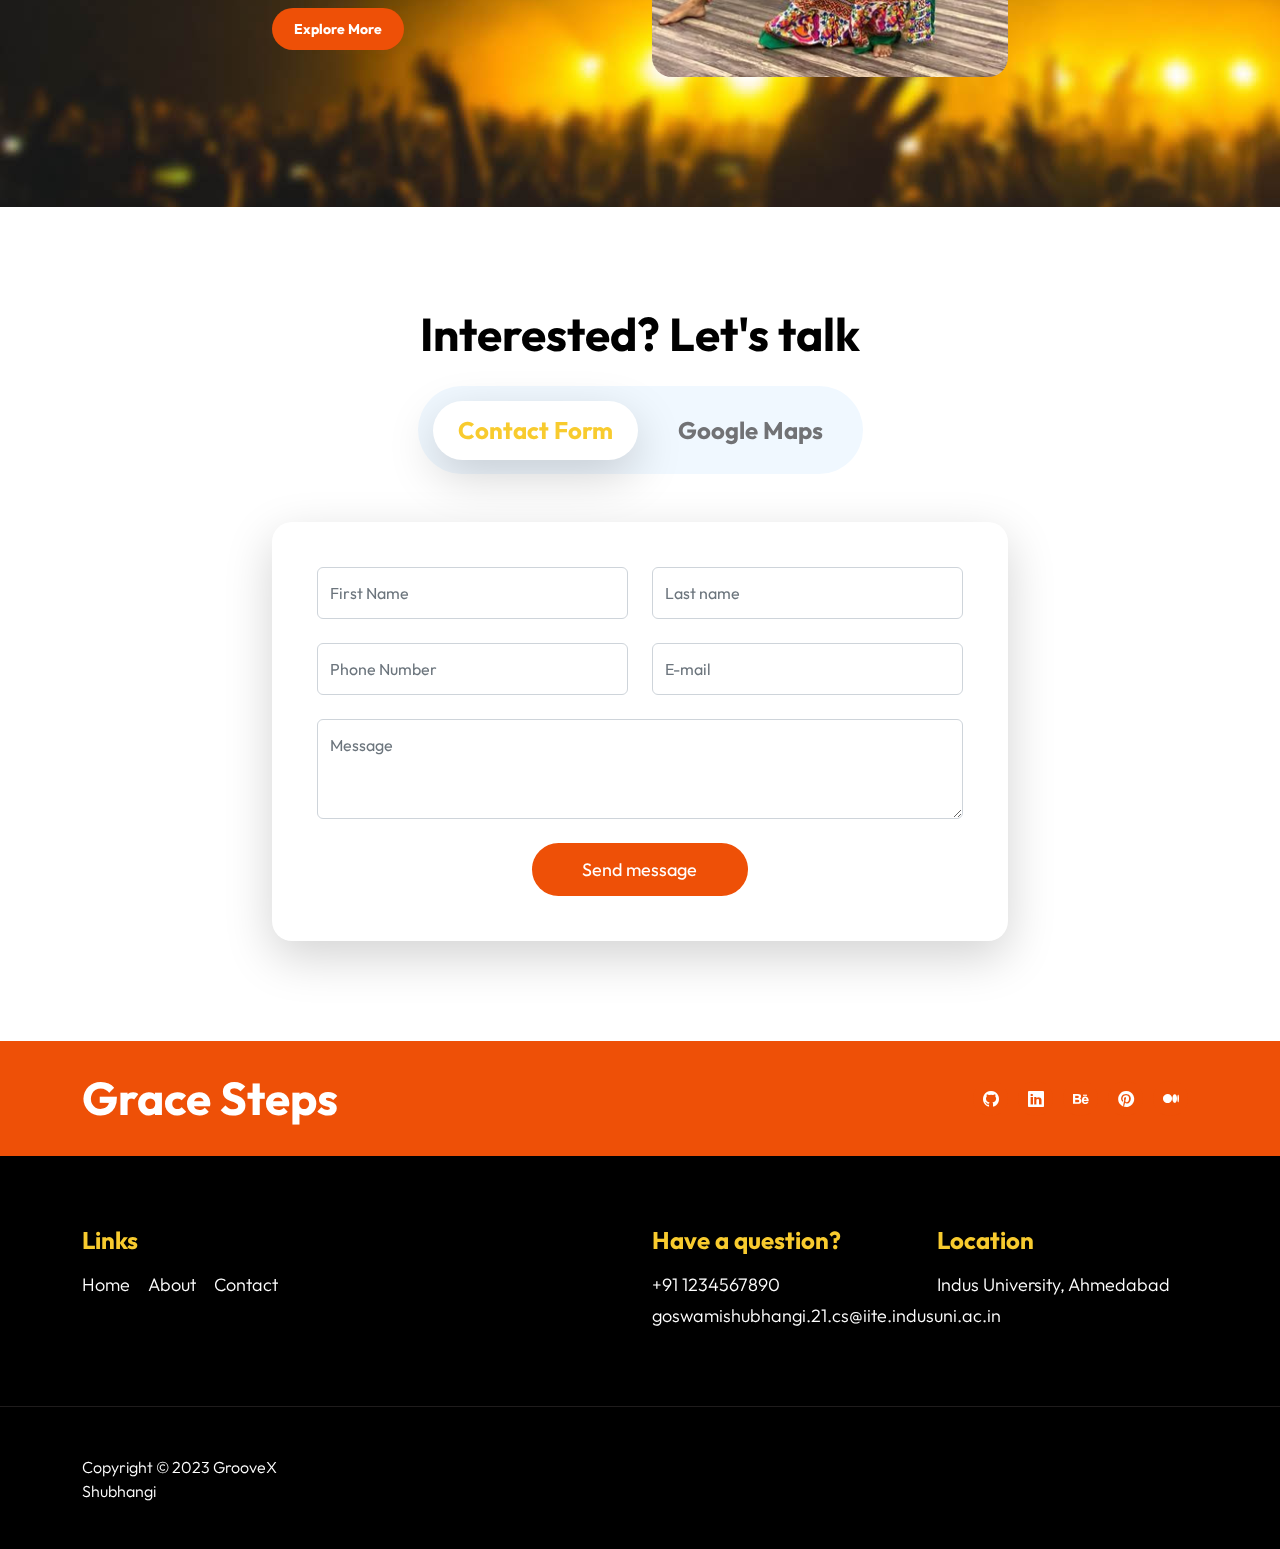
==== commit 6f338f62: "instructor page updated" ====
--- a/projects/dance/index.html
+++ b/projects/dance/index.html
@@ -225,7 +225,7 @@
 
                   <p class="mb-0">
                     <strong>Join us for a captivating journey blending tradition.</strong>
-                    <a href="participate.html"><i>Book Your Slot</i></a>
+                    <a href="participate.html"><b>Book Your Slot</b></a>
                   </p>
                 </div>
               </div>
@@ -255,7 +255,7 @@
 
                   <p class="mb-0">
                     <strong>Get ready to dance to the beats of Garba and embrace the spirit of festivity.</strong>
-                    <a href="participate.html"><i>Book Your Slot</i></a>
+                    <a href="participate.html"><b>Book Your Slot</b></a>
                   </p>
                 </div>
               </div>
@@ -265,100 +265,70 @@
       </section>
 
     <!--Instructors-->
-      <section class="schedule-section section-padding" id="section_4">
+      <section class="schedule-section section-padding" id="section_4" style="background-image: url(images/nainoa-shizuru-unsplash-blur.jpg);">
         <div class="container">
-          <div class="row">
-            <div class="col-12 text-center">
-              <h2 class="text-white mb-4">Event Schedule</h2>
-
-              <div class="table-responsive">
-                <table class="schedule-table table table-dark">
-                  <thead>
-                    <tr>
-                      <th scope="col">Date</th>
-
-                      <th scope="col">Wednesday</th>
-
-                      <th scope="col">Thursday</th>
-
-                      <th scope="col">Friday</th>
-                    </tr>
-                  </thead>
-
-                  <tbody>
-                    <tr>
-                      <th scope="row">Day 1</th>
-
-                      <td
-                        class="table-background-image-wrap pop-background-image"
-                      >
-                        <h3>Pop Night</h3>
-
-                        <p class="mb-2">5:00 - 7:00 PM</p>
-
-                        <p>By Adele</p>
-
-                        <div class="section-overlay"></div>
-                      </td>
-
-                      <td style="background-color: #f3dcd4"></td>
-
-                      <td
-                        class="table-background-image-wrap rock-background-image"
-                      >
-                        <h3>Rock & Roll</h3>
-
-                        <p class="mb-2">7:00 - 11:00 PM</p>
-
-                        <p>By Rihana</p>
-
-                        <div class="section-overlay"></div>
-                      </td>
-                    </tr>
-
-                    <tr>
-                      <th scope="row">Day 2</th>
-
-                      <td style="background-color: #ecc9c7"></td>
-
-                      <td>
-                        <h3>DJ Night</h3>
-
-                        <p class="mb-2">6:30 - 9:30 PM</p>
-
-                        <p>By Rihana</p>
-                      </td>
-
-                      <td style="background-color: #d9e3da"></td>
-                    </tr>
-
-                    <tr>
-                      <th scope="row">Day 3</th>
-
-                      <td
-                        class="table-background-image-wrap country-background-image"
-                      >
-                        <h3>Country Music</h3>
-
-                        <p class="mb-2">4:30 - 7:30 PM</p>
-
-                        <p>By Rihana</p>
-
-                        <div class="section-overlay"></div>
-                      </td>
-
-                      <td style="background-color: #d1cfc0"></td>
-
-                      <td>
-                        <h3>Free Styles</h3>
-
-                        <p class="mb-2">6:00 - 10:00 PM</p>
-
-                        <p>By Members</p>
-                      </td>
-                    </tr>
-                  </tbody>
-                </table>
+          <div class="row justify-content-center">
+            <div class="text-white text-center">
+              <h2 class="text-white mb-4">Instructors</h2>
+              <p>Meet our instructors and learn about <b>Dance Journey</b></p>
+            </div>
+
+            <div class="col-lg-4 col-md-10">
+              <div class="artists-thumb">
+                <div class="artists-image-wrap">
+                  <img
+                    src="images/user/user-2.jpg"
+                    class="artists-image img-fluid"
+                  />
+                </div>
+
+                <div class="artists-hover">
+                  <p>
+                    <center><b>Ballet Instructor</b></center>
+                  </p>
+                  
+                  <p>
+                    <center>Jiya Sharma</center>
+                  </p>
+
+                  <p>She guides students of all levels to discover the beauty of ballet.</p>
+                  <hr />
+
+                  <p class="mb-0">
+                    <strong>Learn from our Expert</strong>
+                    <a href="participate.html"><b>Book Your Slot</b></a>
+                  </p>
+                </div>
+              </div>
+              <a class="btn custom-btn smoothscroll" href="instructors.html">Explore More</a>
+            </div>
+
+            <div class="col-lg-4 col-md-10">
+              <div class="artists-thumb">
+                <div class="artists-image-wrap">
+                  <img
+                    src="images/user/user-3.jpg"
+                    class="artists-image img-fluid"
+                  />
+                </div>
+
+                <div class="artists-hover">
+                  <p>
+                    <center><b>Garba Tutors</b></center>
+                  </p>
+                  
+                  <p>
+                    <center>Shrey and Diya</center>
+                  </p>
+
+                  <p>They create a welcoming and joyful environment for students of all levels</p>
+                  <hr />
+
+                  <p class="mb-0">
+                    <strong> Join us and experience the vibrant rhythms</strong>
+                    <a href="instructors.html"><b>Book Your Slot</b></a>
+                  </p>
+                </div>
               </div>
             </div>
           </div>
@@ -467,175 +437,141 @@
       </section>-->
 
     <!--Contact Us-->
-      <section class="contact-section section-padding" id="section_5">
-        <div class="container">
-          <div class="row">
-            <div class="col-lg-8 col-12 mx-auto">
-              <h2 class="text-center mb-4">Interested? Let's talk</h2>
-
-              <nav class="d-flex justify-content-center">
-                <div
-                  class="nav nav-tabs align-items-baseline justify-content-center"
-                  id="nav-tab"
-                  role="tablist">
-                  <button
-                    class="nav-link active"
-                    id="nav-ContactForm-tab"
-                    data-bs-toggle="tab"
-                    data-bs-target="#nav-ContactForm"
-                    type="button"
-                    role="tab"
-                    aria-controls="nav-ContactForm"
-                    aria-selected="false">
-                    <h5>Contact Form</h5>
-                  </button>
-
-                  <button
-                    class="nav-link"
-                    id="nav-ContactMap-tab"
-                    data-bs-toggle="tab"
-                    data-bs-target="#nav-ContactMap"
-                    type="button"
-                    role="tab"
-                    aria-controls="nav-ContactMap"
-                    aria-selected="false">
-                    <h5>Google Maps</h5>
-                  </button>
-                </div>
-              </nav>
-
-              <div class="tab-content shadow-lg mt-5" id="nav-tabContent">
-                <div
-                  class="tab-pane fade show active"
-                  id="nav-ContactForm"
-                  role="tabpanel"
-                  aria-labelledby="nav-ContactForm-tab">
-                  <form
-                    class="custom-form contact-form mb-5 mb-lg-0"
-                    action="connect.php"
-                    method="post"
-                    role="form">
-                    <div class="contact-form-body">
-                      <div class="row">
-                        <div class="col-lg-6 col-md-6 col-12">
-                          <input
-                            type="text"
-                            name="Name"
-                            id="Name"
-                            class="form-control"
-                            placeholder="Full name"
-                            required
-                          />
-                        </div>
-
-                        <div class="col-lg-6 col-md-6 col-12">
-                          <input
-                            type="text"
-                            name="Phone-Number"
-                            id="Phone-Number"
-                            class="form-control"
-                            placeholder="Phone Number"
-                            required
-                          />
-                        </div>
+    <section class="contact-section section-padding" id="section_5">
+      <div class="container">
+        <div class="row">
+          <div class="col-lg-8 col-12 mx-auto">
+            <h2 class="text-center mb-4">Interested? Let's talk</h2>
+
+            <nav class="d-flex justify-content-center">
+              <div
+                class="nav nav-tabs align-items-baseline justify-content-center"
+                id="nav-tab"
+                role="tablist">
+                <button
+                  class="nav-link active"
+                  id="nav-ContactForm-tab"
+                  data-bs-toggle="tab"
+                  data-bs-target="#nav-ContactForm"
+                  type="button"
+                  role="tab"
+                  aria-controls="nav-ContactForm"
+                  aria-selected="false">
+                  <h5>Contact Form</h5>
+                </button>
+
+                <button
+                  class="nav-link"
+                  id="nav-ContactMap-tab"
+                  data-bs-toggle="tab"
+                  data-bs-target="#nav-ContactMap"
+                  type="button"
+                  role="tab"
+                  aria-controls="nav-ContactMap"
+                  aria-selected="false">
+                  <h5>Google Maps</h5>
+                </button>
+              </div>
+            </nav>
+
+            <div class="tab-content shadow-lg mt-5" id="nav-tabContent">
+              <div
+                class="tab-pane fade show active"
+                id="nav-ContactForm"
+                role="tabpanel"
+                aria-labelledby="nav-ContactForm-tab">
+                <form
+                  class="custom-form contact-form mb-5 mb-lg-0"
+                  action="connect.php"
+                  method="post"
+                  role="form">
+                  <div class="contact-form-body">
+                    <div class="row">
+                      <div class="col-lg-6 col-md-6 col-12">
+                        <input
+                          type="text"
+                          name="Name"
+                          id="Name"
+                          class="form-control"
+                          placeholder="First Name"
+                          required
+                        />
                       </div>
 
-                      <div class="row">
-                        <div class="col-lg-6 col-md-6 col-12">
-                          <input
-                            type="text"
-                            name="Name"
-                            id="Name"
-                            class="form-control"
-                            placeholder="E-mail"
-                            required
-                          />
-                        </div>
-
-                        <div class="col-lg-6 col-md-6 col-12">
-                          <select
-                            name="Class"
-                            class="form-control"
-                            placeholder="Select a Class"
-                          >
-                            <option>Select a Class</option>
-                            <option>Garba Class</option>
-                            <option>Indian Classical</option>
-                            <option>Ballet</option>
-                            <option>Jazz</option>
-                            <option>Hip-hop</option>
-                            <option>Contemporary</option>
-                            <option>Free Style</option>
-                          </select>
-                        </div>
-                      </div>
-
-                      <div class="row">
-                        <div class="col-lg-6 col-md-6 col-12">
-                          <input
-                            type="date"
-                            name="Date"
-                            id="Date"
-                            class="form-control"
-                            placeholder="Date"
-                            required
-                          />
-                        </div>
-
-                        <div class="col-lg-6 col-md-6 col-12">
-                          <select
-                            class="form-control"
-                            name="Time"
-                            placeholder="Book a Slot"
-                          >
-                            <option>Book a Slot</option>
-                            <option>04:00 P.M.</option>
-                            <option>05:45 P.M.</option>
-                            <option>07:30 P.M.</option>
-                            <option>09:15 P.M.</option>
-                          </select>
-                        </div>
-                      </div>
-
-                      <textarea
-                        name="Message"
-                        rows="3"
-                        class="form-control"
-                        id="Message"
-                        placeholder="Message"
-                      ></textarea>
-
-                      <div class="col-lg-4 col-md-10 col-8 mx-auto">
-                        <button type="submit" class="form-control">
-                          Send message
-                        </button>
+                      <div class="col-lg-6 col-md-6 col-12">
+                        <input
+                          type="text"
+                          name="Name"
+                          id="Name"
+                          class="form-control"
+                          placeholder="Last name"
+                          required
+                        />
                       </div>
                     </div>
-                  </form>
-                </div>
-
-                <div
-                  class="tab-pane fade"
-                  id="nav-ContactMap"
-                  role="tabpanel"
-                  aria-labelledby="nav-ContactMap-tab"
-                >
-                  <iframe
-                    class="google-map"
-                    src="https://www.google.com/maps/embed?pb=!1m18!1m12!1m3!1d3670.900312862567!2d72.43715247505331!3d23.064116014776978!2m3!1f0!2f0!3f0!3m2!1i1024!2i768!4f13.1!3m3!1m2!1s0x395e9c1732514939%3A0xefe384ba0a79209c!2sIndus%20University!5e0!3m2!1sen!2sin!4v1696218415299!5m2!1sen!2sin"
-                    width="100%"
-                    height="450"
-                    style="border: 0"
-                    allowfullscreen=""
-                    loading="lazy"
-                    referrerpolicy="no-referrer-when-downgrade"
-                  ></iframe>
-                </div>
-              </div>
-            </div>
-          </div>
-        </div>
-      </section>
+
+                    <div class="row">
+                      <div class="col-lg-6 col-md-6 col-12">
+                        <input
+                          type="text"
+                          name="Phone-Number"
+                          id="Phone-Number"
+                          class="form-control"
+                          placeholder="Phone Number"
+                          required
+                        />
+                      </div>
+
+                      <div class="col-lg-6 col-md-6 col-12">
+                        <input
+                          type="text"
+                          name="Name"
+                          id="Name"
+                          class="form-control"
+                          placeholder="E-mail"
+                          required/>
+                      </div>
+                    </div>
+
+                    <textarea
+                      name="Message"
+                      rows="3"
+                      class="form-control"
+                      id="Message"
+                      placeholder="Message"
+                    ></textarea>
+
+                    <div class="col-lg-4 col-md-10 col-8 mx-auto">
+                      <button type="submit" class="form-control">
+                        Send message
+                      </button>
+                    </div>
+                  </div>
+                </form>
+              </div>
+
+              <div
+                class="tab-pane fade"
+                id="nav-ContactMap"
+                role="tabpanel"
+                aria-labelledby="nav-ContactMap-tab"
+              >
+                <iframe
+                  class="google-map"
+                  src="https://www.google.com/maps/embed?pb=!1m18!1m12!1m3!1d3670.900312862567!2d72.43715247505331!3d23.064116014776978!2m3!1f0!2f0!3f0!3m2!1i1024!2i768!4f13.1!3m3!1m2!1s0x395e9c1732514939%3A0xefe384ba0a79209c!2sIndus%20University!5e0!3m2!1sen!2sin!4v1696218415299!5m2!1sen!2sin"
+                  width="100%"
+                  height="450"
+                  style="border: 0"
+                  allowfullscreen=""
+                  loading="lazy"
+                  referrerpolicy="no-referrer-when-downgrade"
+                ></iframe>
+              </div>
+            </div>
+          </div>
+        </div>
+      </div>
+    </section>
     </main>
     <!-- FOOTER -->
     <footer class="site-footer">
--- a/projects/dance/css/GraceSteps.css
+++ b/projects/dance/css/GraceSteps.css
@@ -670,88 +670,68 @@
   margin: 1.5rem 0;
 }
 
-
-/*---------------------------------------
-  SCHEDULE              
------------------------------------------*/
-.schedule-section {
-  background-image: url('../images/nainoa-shizuru-unsplash-blur.jpg');
-  background-color: #242424;
-  background-repeat: no-repeat;
-  background-position: center;
-  background-size: cover;
-}
-
-.table-responsive {
-  filter: drop-shadow(2px 2px 4px #606060);
-}
-
-.schedule-table {
+/*---------------------------------------
+  INSTRUCTORS
+-----------------------------------------*/
+.instructors-thumb {
+  position: relative;
+  overflow: hidden;
+  margin-bottom: 30px;
+  display: flex;
+}
+
+.instructors-image-wrap {
+  flex: 1;
+}
+
+.instructors-image {
   border-radius: var(--border-radius-medium);
-  position: relative;
-  overflow: hidden;
-}
-
-.schedule-table .bg-warning {
-  background: #f0a5a5 !important;
-}
-
-.schedule-table thead th {
-  background-color: var(--secondary-color);
-}
-
-.schedule-table th,
-.schedule-table tr,
-.schedule-table td {
-  border-bottom-color: #363a3e;
-  padding: 30px;
-}
-
-.schedule-table tr:last-child th,
-.schedule-table tr:last-child td {
-  border-bottom-color: transparent;
-}
-
-.schedule-table thead th {
-  border-right: 1px solid #c7460a;
-  border-bottom-color: transparent;
-}
-
-.schedule-table th+td {
-  border-bottom: 0;
-}
-
-.schedule-table thead th:last-child {
-  border-right-color: transparent;
-}
-
-.schedule-table .pop-background-image {
-  background-image: url('../images/artists/joecalih-UmTZqmMvQcw-unsplash.jpg');
-}
-
-.schedule-table .rock-background-image {
-  background-image: url('../images/artists/abstral-official-bdlMO9z5yco-unsplash.jpg');
-}
-
-.schedule-table .country-background-image {
-  background-image: url('../images/artists/soundtrap-rAT6FJ6wltE-unsplash.jpg');
-}
-
-.table-background-image-wrap {
-  background-repeat: no-repeat;
-  background-position: center;
-  background-size: cover;
-  box-shadow: none;
-  position: relative;
-}
-
-.schedule-table h3,
-.schedule-table p {
-  color: var(--white-color);
-  position: relative;
-  z-index: 2;
-}
-
+  display: block;
+  width: 100%;
+  height: auto;
+  padding: auto;
+}
+
+.instructors-thumb:hover .instructors-hover {
+  transform: translateY(0);
+  opacity: 1;
+}
+
+.instructors-hover {
+  background-color: var(--primary-color);
+  background-color: rgba(248, 203, 46, 0.75);
+  border-radius: var(--border-radius-medium);
+  backdrop-filter: blur(5px) saturate(180%);
+  -webkit-backdrop-filter: blur(5px) saturate(180%);
+  margin: 5px;
+  padding: 15px;
+  transition: all 0.5s ease;
+  transform: translateY(100%);
+  position: absolute;
+  bottom: 0;
+  right: 0;
+  left: 0;
+  opacity: 0;
+}
+
+.instructors-hover p strong {
+  color: var(--white-color);
+  display: inline-block;
+  min-width: 180px;
+  margin-right: 5px;
+}
+
+.instructors-hover p a {
+  color: var(--secondary-color);
+}
+
+.instructors-hover p a:hover {
+  color: var(--white-color);
+}
+
+.instructors-hover hr {
+  margin: 1.5rem 0;
+}
 
 /*---------------------------------------
   PRICING              
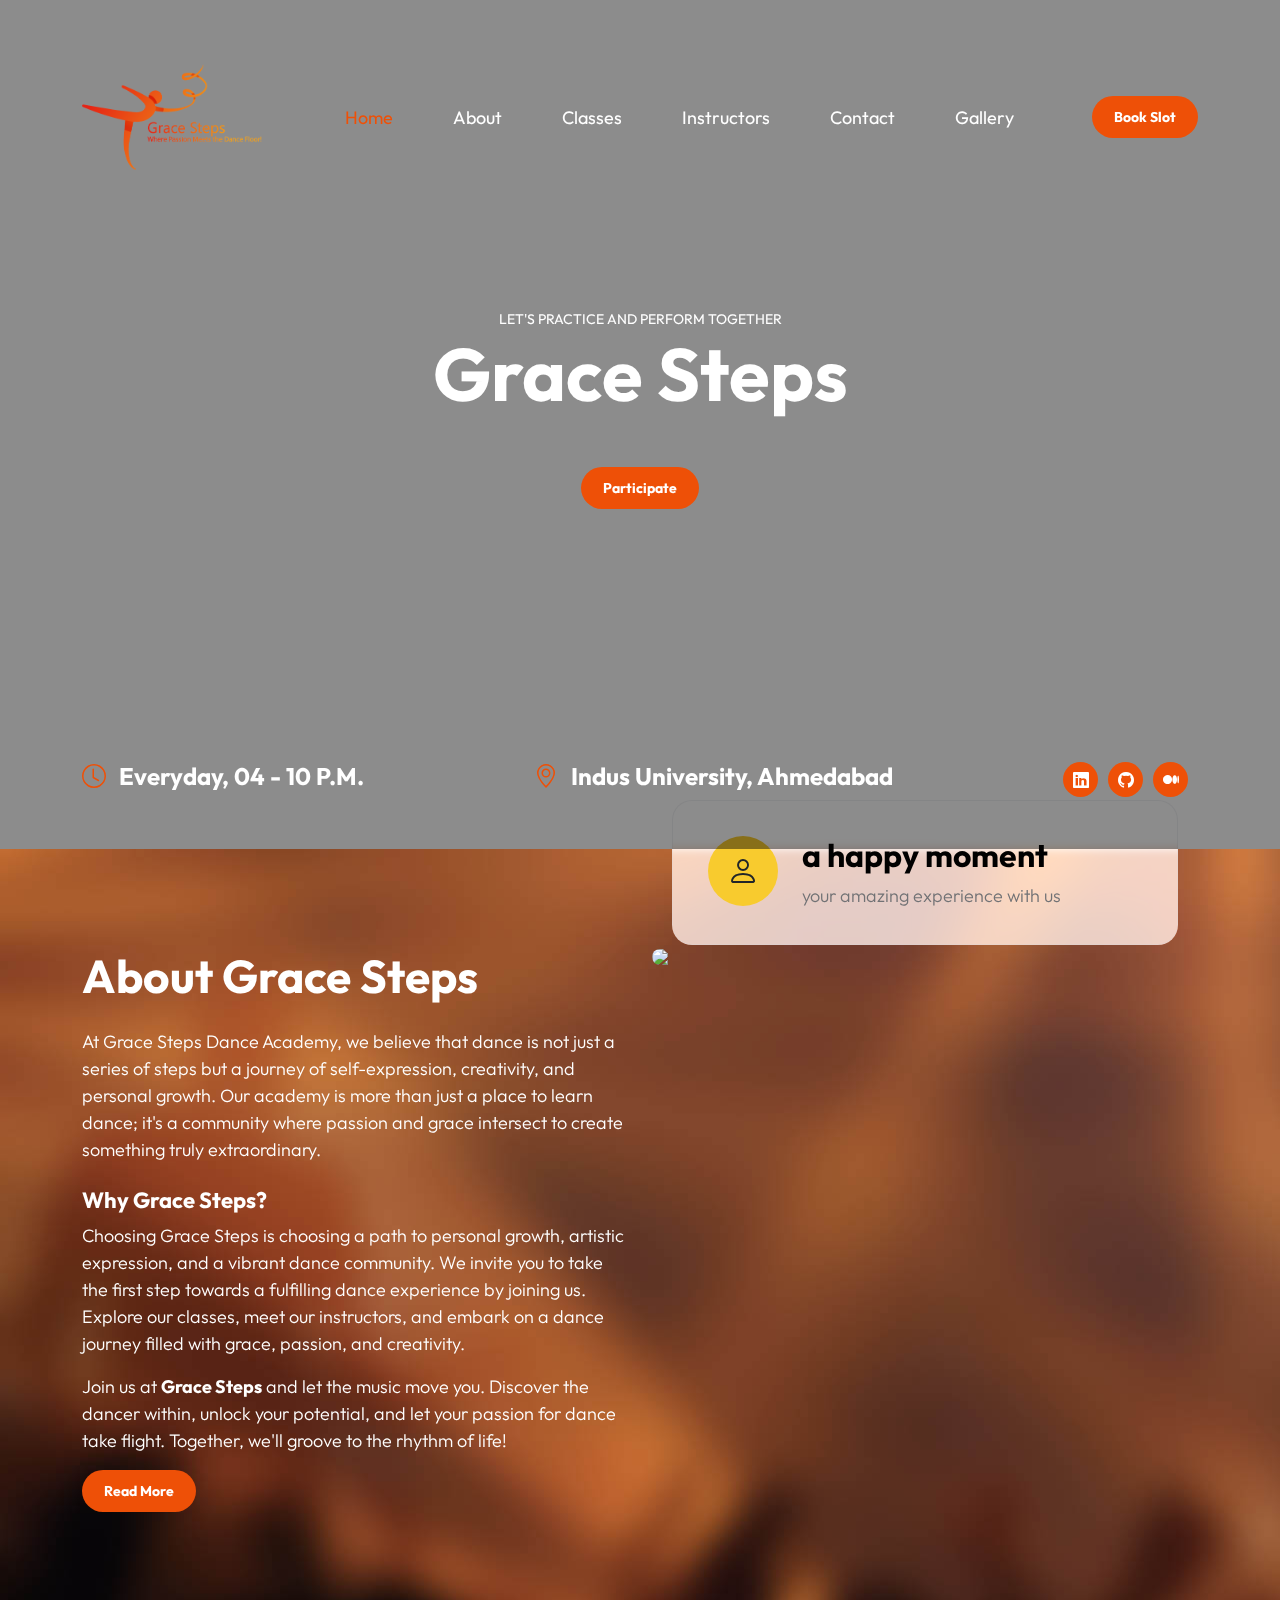
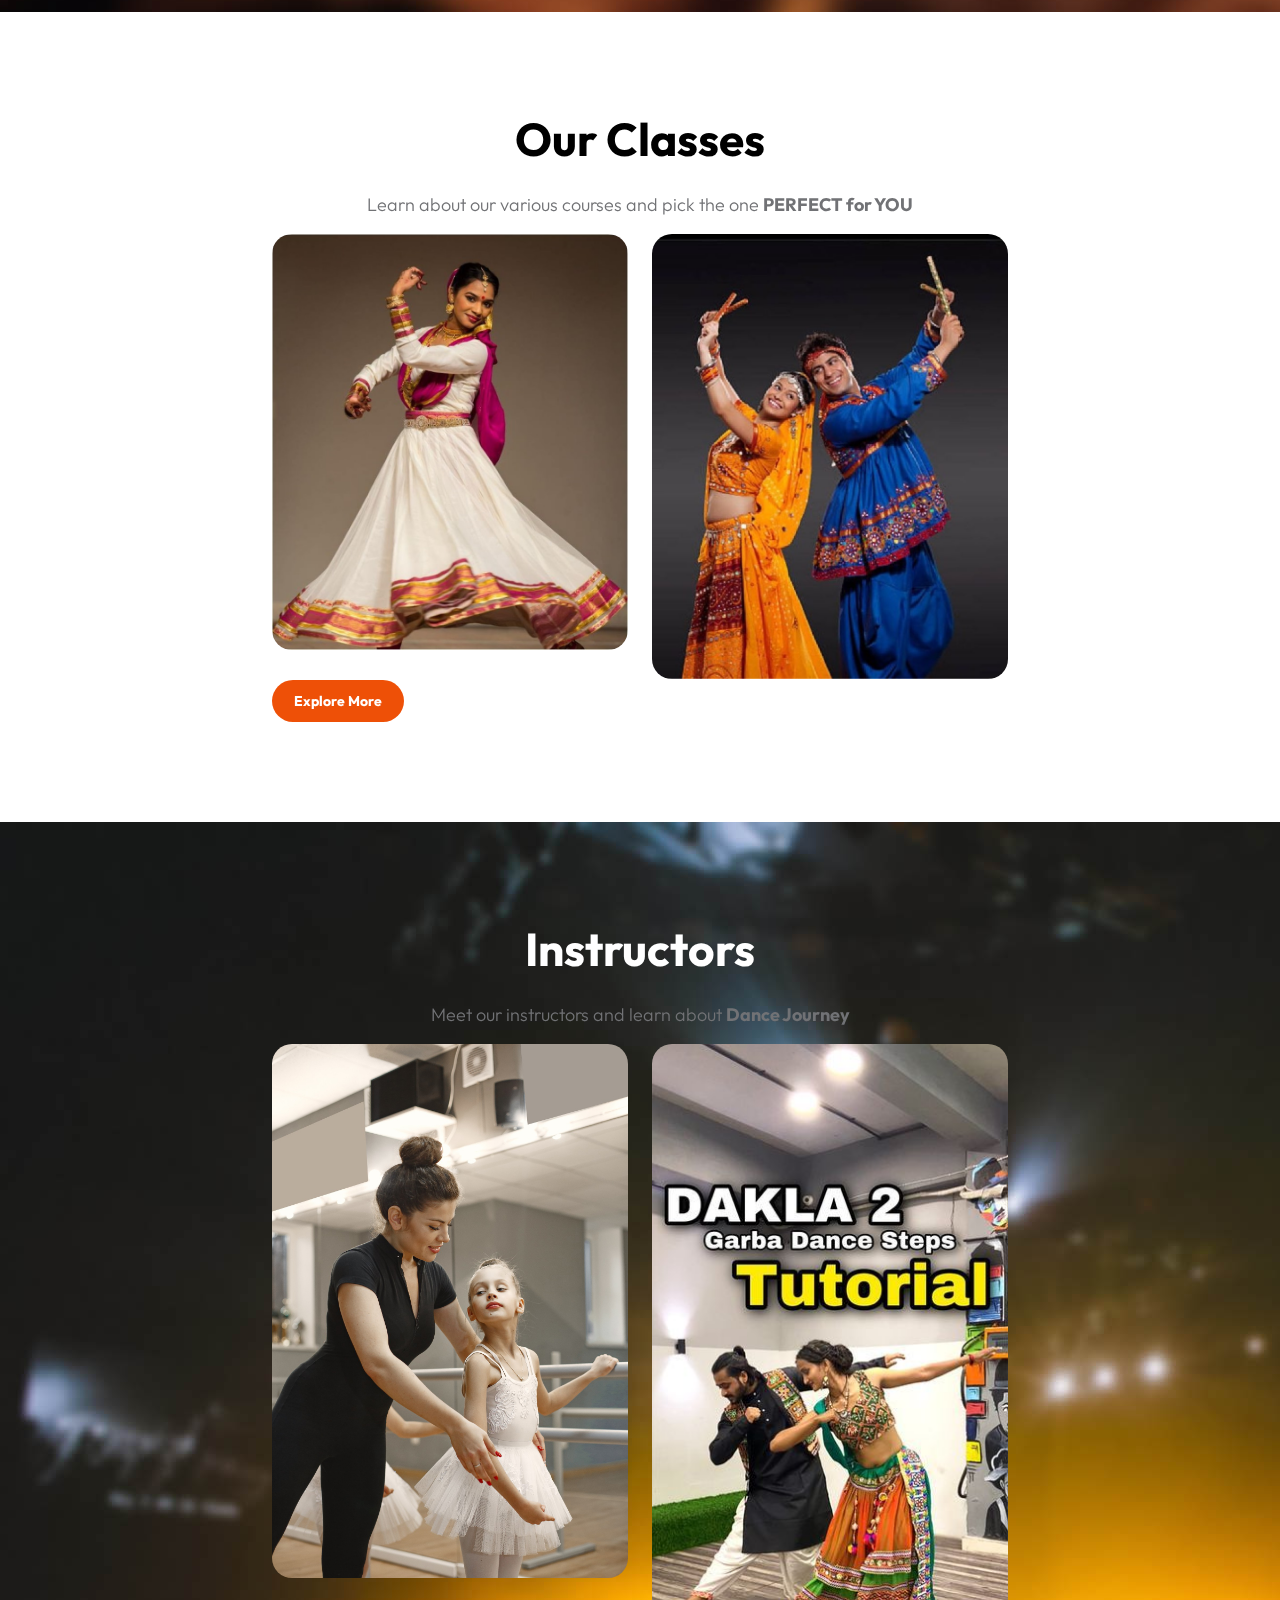
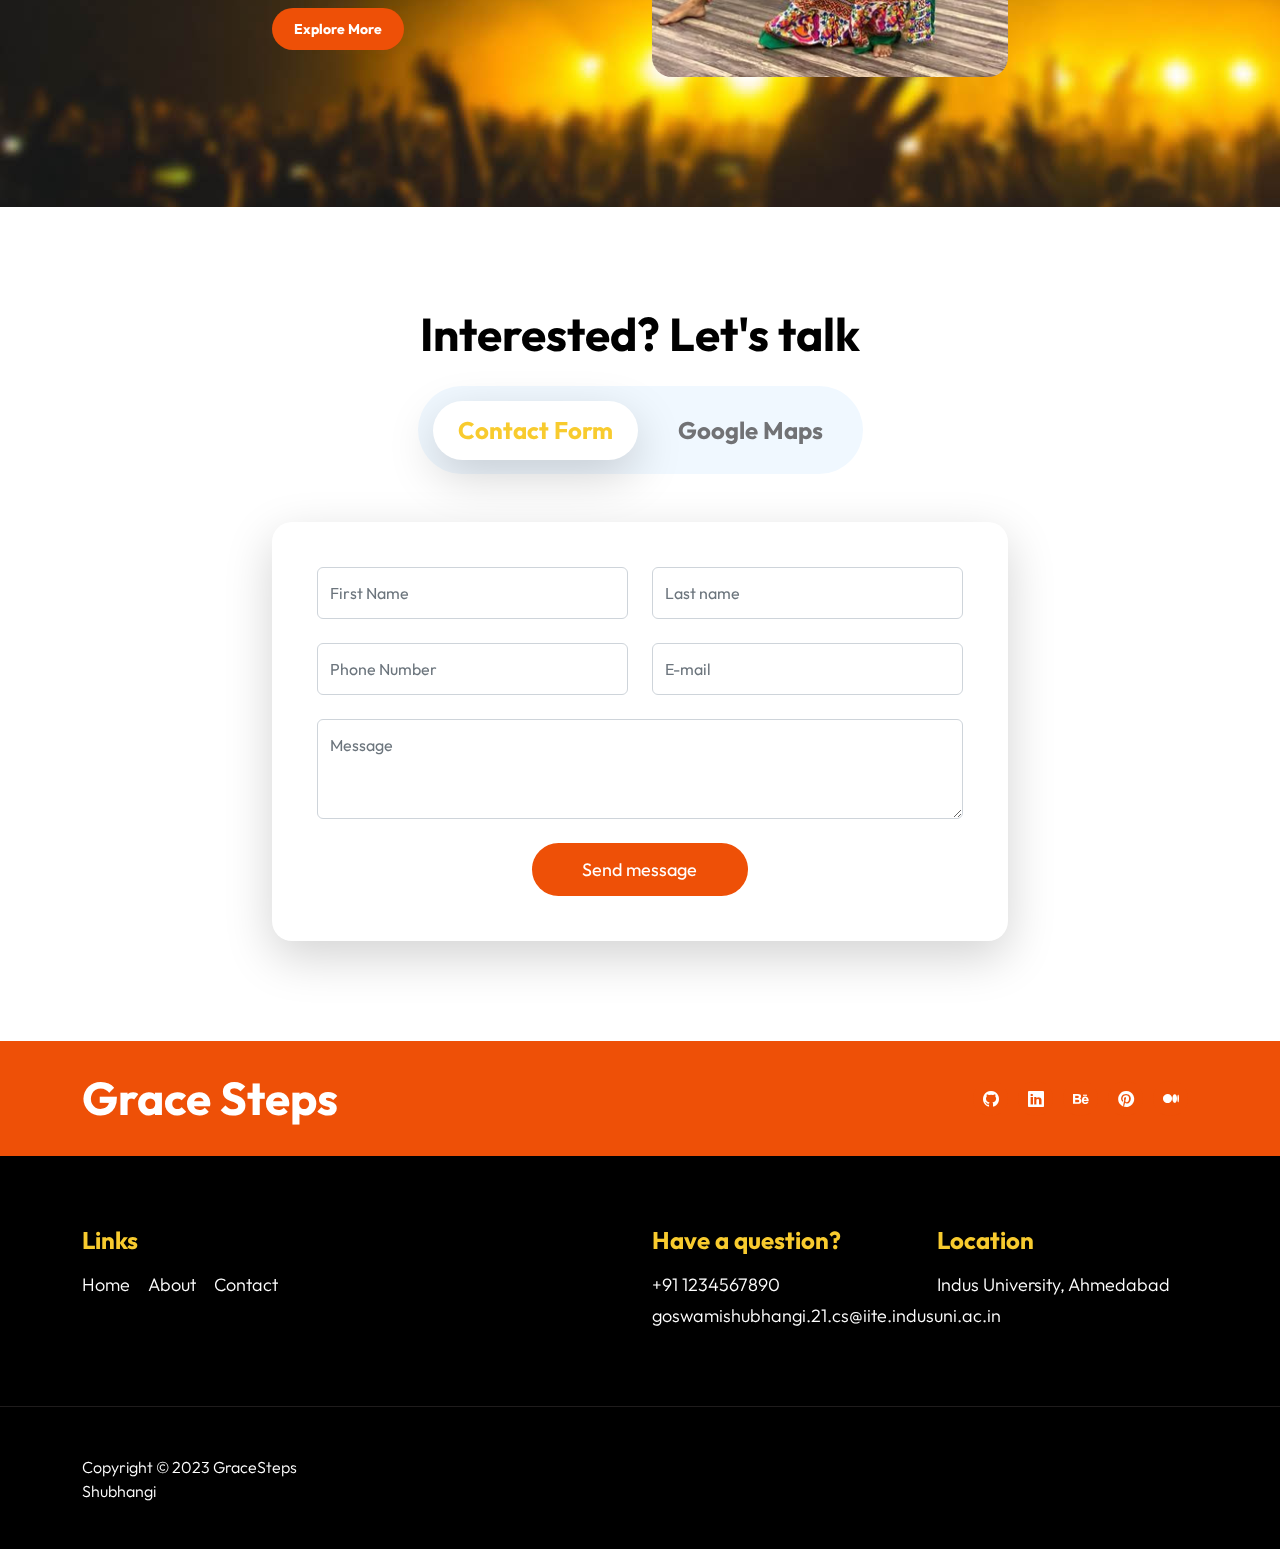
==== commit 14ef175f: "footer updated" ====
--- a/projects/dance/index.html
+++ b/projects/dance/index.html
@@ -669,7 +669,7 @@
         <div class="container">
           <div class="row">
             <div class="col-lg-3 col-12 mt-5">
-              <p class="copyright-text">Copyright © 2023 GrooveX Shubhangi</p>
+              <p class="copyright-text">Copyright © 2023 GraceSteps Shubhangi</p>
             </div>
           </div>
         </div>
--- a/projects/dance/css/GraceSteps.css
+++ b/projects/dance/css/GraceSteps.css
@@ -35,7 +35,6 @@
   background-color: var(--white-color);
   font-family: var(--body-font-family);
 }
-
 
 /*---------------------------------------
   TYPOGRAPHY               
@@ -492,14 +491,7 @@
 
 /*---------------------------------------
   ABOUT              
------------------------------------------
-.about-section {
-  background-image: url('../images/about-blur.jpg');
-  background-color: #704010;
-  background-repeat: no-repeat;
-  background-size: cover;
-  position: relative;
-}*/
+-----------------------------------------*/
 
 .about-image {
   border-radius: var(--border-radius-medium);
@@ -670,68 +662,7 @@
   margin: 1.5rem 0;
 }
 
-/*---------------------------------------
-  INSTRUCTORS
------------------------------------------*/
-.instructors-thumb {
-  position: relative;
-  overflow: hidden;
-  margin-bottom: 30px;
-  display: flex;
-}
-
-.instructors-image-wrap {
-  flex: 1;
-}
-
-.instructors-image {
-  border-radius: var(--border-radius-medium);
-  display: block;
-  width: 100%;
-  height: auto;
-  padding: auto;
-}
-
-.instructors-thumb:hover .instructors-hover {
-  transform: translateY(0);
-  opacity: 1;
-}
-
-.instructors-hover {
-  background-color: var(--primary-color);
-  background-color: rgba(248, 203, 46, 0.75);
-  border-radius: var(--border-radius-medium);
-  backdrop-filter: blur(5px) saturate(180%);
-  -webkit-backdrop-filter: blur(5px) saturate(180%);
-  margin: 5px;
-  padding: 15px;
-  transition: all 0.5s ease;
-  transform: translateY(100%);
-  position: absolute;
-  bottom: 0;
-  right: 0;
-  left: 0;
-  opacity: 0;
-}
-
-.instructors-hover p strong {
-  color: var(--white-color);
-  display: inline-block;
-  min-width: 180px;
-  margin-right: 5px;
-}
-
-.instructors-hover p a {
-  color: var(--secondary-color);
-}
-
-.instructors-hover p a:hover {
-  color: var(--white-color);
-}
-
-.instructors-hover hr {
-  margin: 1.5rem 0;
-}
+
 
 /*---------------------------------------
   PRICING              
